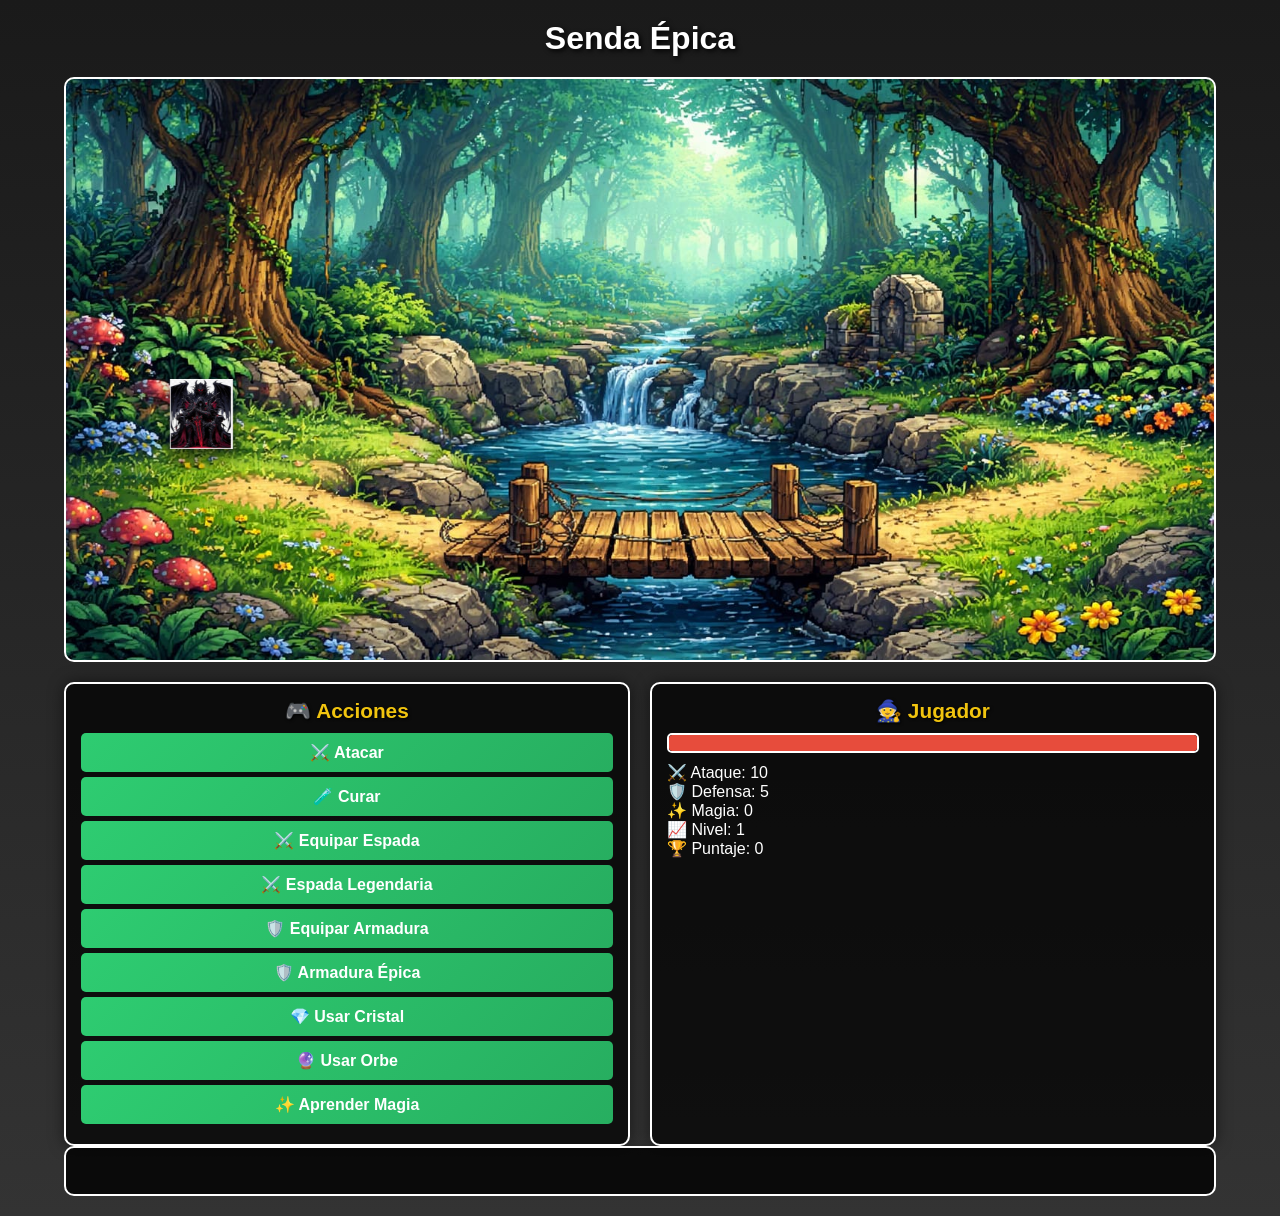
==== index.html @ 13299a35 "Update index.html" ====
﻿<!DOCTYPE html>
<html lang="es">
<head>
    <meta charset="UTF-8">
    <meta name="viewport" content="width=device-width, initial-scale=1.0">
    <title>Senda Épica</title>

    <!-- CSS BASE -->
    <link rel="stylesheet" href="css/base.css">
    <link rel="stylesheet" href="css/pj.css">
    <link rel="stylesheet" href="css/respo.css">
   
</head>
<body>

<center><h1>Senda Épica</h1></center>

<!-- ESCENARIO -->
<div id="escenario">
    <div id="gameArea"></div>
</div>
   
<!-- 🔥 HUD FLEX -->
<div class="hud">
 <!-- ACCIONES -->
    <div id="acciones" class="caja">
        <h2>🎮 Acciones</h2>
        
    <button id="atacarBtn">⚔️ Atacar</button>
    <button id="curarBtn">🧪 Curar</button>
    <button id="equiparArmaBtn">⚔️ Equipar Espada</button>
    <button id="equiparEspadaLegendariaBtn">⚔️ Espada Legendaria</button>
    <button id="equiparArmaduraBtn">🛡️ Equipar Armadura</button>
    <button id="equiparArmaduraEpicaBtn">🛡️ Armadura Épica</button>
    <button id="usarCristalBtn">💎 Usar Cristal</button>
    <button id="usarOrbeBtn">🔮 Usar Orbe</button>
    <button id="aprenderMagiaBtn">✨ Aprender Magia</button>
    </div>
    <!-- JUGADOR -->
    <div id="infoJugador" class="caja">
        <h2>🧙 Jugador</h2>

        <div class="barra-vida">
            <div id="vidaJugadorFill"></div>
        </div>

        <p>⚔️ Ataque: <span id="ataqueJugador">10</span></p>
        <p>🛡️ Defensa: <span id="defensaJugador">5</span></p>
        <p>✨ Magia: <span id="magiaJugador">0</span></p>
        <p>📈 Nivel: <span id="nivelJugador">1</span></p>
        <p>🏆 Puntaje: <span id="puntaje">0</span></p>
    </div>

</div>

<!-- INVENTARIO -->
<div id="ventanaInventario" class="ventana">
    <div class="ventana-contenido">
        <span id="cerrarInventario" class="cerrar">&times;</span>
        <h2>🎒 Inventario</h2>
        <ul id="listaInventario"></ul>
    </div>
</div>

<p id="mensaje" class="mensaje"></p>
<script src="js/ui.js"></script>       <!-- interfaz -->
<script src="js/esce.js"></script>     <!-- combate/escena -->
<script src="js/items.js"></script>
<script src="js/darloot.js"></script>  <!-- sistema de loot -->
<script src="js/main.js"></script>     <!-- jugador, variables base -->
<script src="js/reinicio.js"></script> <!-- reinicio -->
<script src="js/fnc.js"></script>      <!-- funciones generales -->
</body>
</html>
---- css/base.css ----
/* ======================================= */
/* CSS BASE PROFESIONAL MINI RPG           */
/* ======================================= */

* {
    margin: 0;
    padding: 0;
    box-sizing: border-box;
    font-family: 'Segoe UI', Tahoma, Geneva, Verdana, sans-serif;
}

body {
    background: linear-gradient(to bottom, #1a1a1a, #333);
    color: #fff;
    display: flex;
    flex-direction: column;
    align-items: center;
    min-height: 100vh;
}

h1 {
    margin: 20px 0;
    font-size: 2rem;
    text-align: center;
    text-shadow: 2px 2px 5px #000;
}

/* ======================================= */
/* ESCENARIO Y GAME AREA                   */
/* ======================================= */
#escenario {
    width: 90%;
    max-width: 1200px;
    height: 400px;
    background: url('../img/fondo.jpg') no-repeat center center;
    background-size: cover;
    border: 2px solid #fff;
    border-radius: 10px;
    margin-bottom: 20px;
    position: relative;
    overflow: hidden;
}

#gameArea {
    width: 100%;
    height: 100%;
    position: relative;
}

/* ======================================= */
/* JUGADOR & ENEMIGOS                      */
/* ======================================= */
#jugador {
    width: 64px;
    height: 64px;
    background: url('../img/jugador.png') no-repeat center center;
    background-size: contain;
    position: absolute;
    transition: left 0.1s, top 0.1s;
    z-index: 10;
}

.enemigo {
    position: absolute;
    background-size: contain;
    background-repeat: no-repeat;
    background-position: center;
    transition: left 0.1s, top 0.1s, transform 0.1s;
    z-index: 5;
}

/* ======================================= */
/* BARRA DE VIDA & MAGIA                   */
/* ======================================= */
.barra-vida, #barraMagia {
    width: 100%;
    height: 20px;
    background: rgba(0,0,0,0.5);
    border: 2px solid #fff;
    border-radius: 5px;
    overflow: hidden;
    margin-bottom: 10px;
}

.barra-vida div, #barraMagiaFill {
    height: 100%;
    width: 100%;
    transition: width 0.3s ease-in-out;
    border-radius: 3px;
}

#vidaJugadorFill {
    background: #e74c3c;
}

#barraMagiaFill {
    background: #3498db;
}

/* ======================================= */
/* HUD Y ACCIONES                          */
/* ======================================= */
.hud {
    display: flex;
    flex-wrap: wrap;
    justify-content: center;
    gap: 20px;
    width: 90%;
    max-width: 1200px;
    margin-bottom: 20px;
}

.caja {
    background: rgba(0,0,0,0.7);
    border: 2px solid #fff;
    border-radius: 10px;
    padding: 15px;
    flex: 1 1 250px;
    min-width: 220px;
    box-shadow: 0 0 15px rgba(0,0,0,0.5);
}

.caja h2 {
    margin-bottom: 10px;
    font-size: 1.3rem;
    color: #f1c40f;
    text-align: center;
    text-shadow: 1px 1px 3px #000;
}

.caja button {
    display: block;
    width: 100%;
    margin: 5px 0;
    padding: 10px;
    background: linear-gradient(135deg, #2ecc71, #27ae60);
    border: none;
    border-radius: 5px;
    color: #fff;
    font-weight: bold;
    font-size: 1rem;
    cursor: pointer;
    transition: all 0.2s ease-in-out;
}

.caja button:disabled {
    background: #555;
    cursor: not-allowed;
}

.caja button:hover:not(:disabled) {
    transform: scale(1.05);
    box-shadow: 0 0 10px #2ecc71;
}

/* ======================================= */
/* MENSAJE JUEGO                            */
/* ======================================= */
.mensaje {
    width: 90%;
    max-width: 1200px;
    background: rgba(0,0,0,0.8);
    border: 2px solid #fff;
    border-radius: 10px;
    padding: 10px;
    margin-bottom: 20px;
    min-height: 50px;
    text-align: center;
    white-space: pre-line;
}

/* ======================================= */
/* VENTANA INVENTARIO                       */
/* ======================================= */
.ventana {
    display: none;
    position: fixed;
    z-index: 100;
    left: 0;
    top: 0;
    width: 100%;
    height: 100%;
    overflow: auto;
    background: rgba(0,0,0,0.8);
}

.ventana-contenido {
    background-color: #222;
    margin: 10% auto;
    padding: 20px;
    border: 2px solid #fff;
    width: 90%;
    max-width: 500px;
    border-radius: 10px;
    box-shadow: 0 0 15px rgba(0,0,0,0.5);
}

.cerrar {
    color: #f1c40f;
    float: right;
    font-size: 1.5rem;
    font-weight: bold;
    cursor: pointer;
}

.cerrar:hover {
    color: #e74c3c;
}

#listaInventario li {
    padding: 5px 0;
    font-size: 1.1rem;
}

/* ======================================= */
/* ANIMACIONES                               */
/* ======================================= */
.animado {
    animation: caminar 1s steps(4) infinite;
}

@keyframes caminar {
    from { background-position: 0 0; }
    to { background-position: -256px 0; }
}

/* ======================================= */
/* RESPONSIVE DESIGN                         */
/* ======================================= */
@media (max-width: 768px) {
    .hud {
        flex-direction: column;
        align-items: center;
    }

    #escenario {
        height: 300px;
    }

    #jugador, .enemigo {
        width: 48px;
        height: 48px;
    }
}

@media (max-width: 480px) {
    #escenario {
        height: 250px;
    }

    .caja {
        min-width: 180px;
        padding: 10px;
    }

    .caja button {
        font-size: 0.9rem;
        padding: 8px;
    }

    #jugador, .enemigo {
        width: 40px;
        height: 40px;
    }
}
---- css/pj.css ----
/* ===============================
   JUGADOR
=============================== */
#jugador {
    width: 70px;
    height: 70px;
    position: absolute;
    left: 100px;
    top: 300px;

    transition: transform 0.15s cubic-bezier(0.4, 0, 0.2, 1), box-shadow 0.2s ease;
    z-index: 10;
    will-change: transform, box-shadow;
}

/* animación ataque */
#jugador.atacando {
    transform: scale(1.25) rotate(-5deg);
    box-shadow: 0 10px 15px rgba(255, 0, 0, 0.5);
}

/* ===============================
   ENEMIGOS
=============================== */
.enemigo {
    position: absolute;
    transition: transform 0.25s cubic-bezier(0.4, 0, 0.2, 1), filter 0.2s ease;
    will-change: transform, filter;
}

/* hover visual */
.enemigo:hover {
    transform: scale(1.12);
    filter: brightness(1.25) saturate(1.2);
}

/* ===============================
   ANIMACIÓN GENERAL
=============================== */
.animado {
    animation: flotar 2.5s infinite ease-in-out;
}

@keyframes flotar {
    0% { transform: translateY(0px); }
    25% { transform: translateY(-3px); }
    50% { transform: translateY(-6px); }
    75% { transform: translateY(-3px); }
    100% { transform: translateY(0px); }
}

/* ===============================
   EFECTO BOSS
=============================== */
.enemigo[data-jefe="true"] {
    filter: drop-shadow(0 0 20px red);
    transform: scale(1.05);
}

/* ===============================
   SOMBRAS PRO
=============================== */
#jugador, .enemigo {
    filter: drop-shadow(0 8px 10px rgba(0,0,0,0.7));
}

/* ===============================
   BRILLO MÁGICO
=============================== */
.magia-activa {
    box-shadow: 0 0 20px 5px cyan;
    animation: brilloMagia 1.2s infinite alternate;
}

@keyframes brilloMagia {
    0% { box-shadow: 0 0 15px 3px cyan; }
    100% { box-shadow: 0 0 25px 8px cyan; }
}

/* ===============================
   EFECTO GOLPE
=============================== */
.golpe {
    animation: golpeFlash 0.2s ease-in-out;
}

@keyframes golpeFlash {
    0% { filter: brightness(2.2); transform: scale(1.1); }
    50% { filter: brightness(1.8); transform: scale(1.05); }
    100% { filter: brightness(1); transform: scale(1); }
}
---- css/respo.css ----
﻿/* ===============================
   📱 MOBILE (hasta 600px)
=============================== */
@media (max-width: 600px) {

    body {
        overflow: auto;
    }
    h1 {
        font-size: 20px;
        padding: 10px;
    }
    #escenario {
        height: 40vh;
    }
    .hud {
        flex-direction: column;
        align-items: center;
        gap: 10px;
    }
    .caja {
        width: 90%;
        padding: 10px;
    }
    button {
        padding: 12px;
        font-size: 14px;
    }
    .mensaje {
        font-size: 12px;
        max-width: 90%;
        left: 5%;
        bottom: 5px;
    }
    .ventana-contenido {
        width: 90%;
        margin: 30% auto;
    }
    p {
        font-size: 13px;
    }
}
/* ===============================
   📲 TABLET (601px - 1024px)
=============================== */
@media (min-width: 601px) and (max-width: 1024px) {

    #escenario {
        height: 50vh;
    }
    .hud {
        flex-wrap: wrap;
        justify-content: center;
    }
    .caja {
        width: 45%;
        min-width: 220px;
    }
    h1 {
        font-size: 24px;
    }
    .mensaje {
        max-width: 250px;
        font-size: 13px;
    }
    .ventana-contenido {
        width: 60%;
    }
}
/* ===============================
   💻 DESKTOP GRANDE (1025px+)
=============================== */
@media (min-width: 1025px) {

    .hud {
        max-width: 1200px;
        margin: 0 auto;
    }
    .caja {
        width: 260px;
    }
    #escenario {
        height: 65vh;
    }
}
/* ===============================
   🖥️ PANTALLAS MUY GRANDES (1440px+)
=============================== */
@media (min-width: 1440px) {

    h1 {
        font-size: 32px;
    }
    .caja {
        width: 300px;
        padding: 20px;
    }
    #escenario {
        height: 70vh;
    }
    .mensaje {
        font-size: 14px;
    }
}
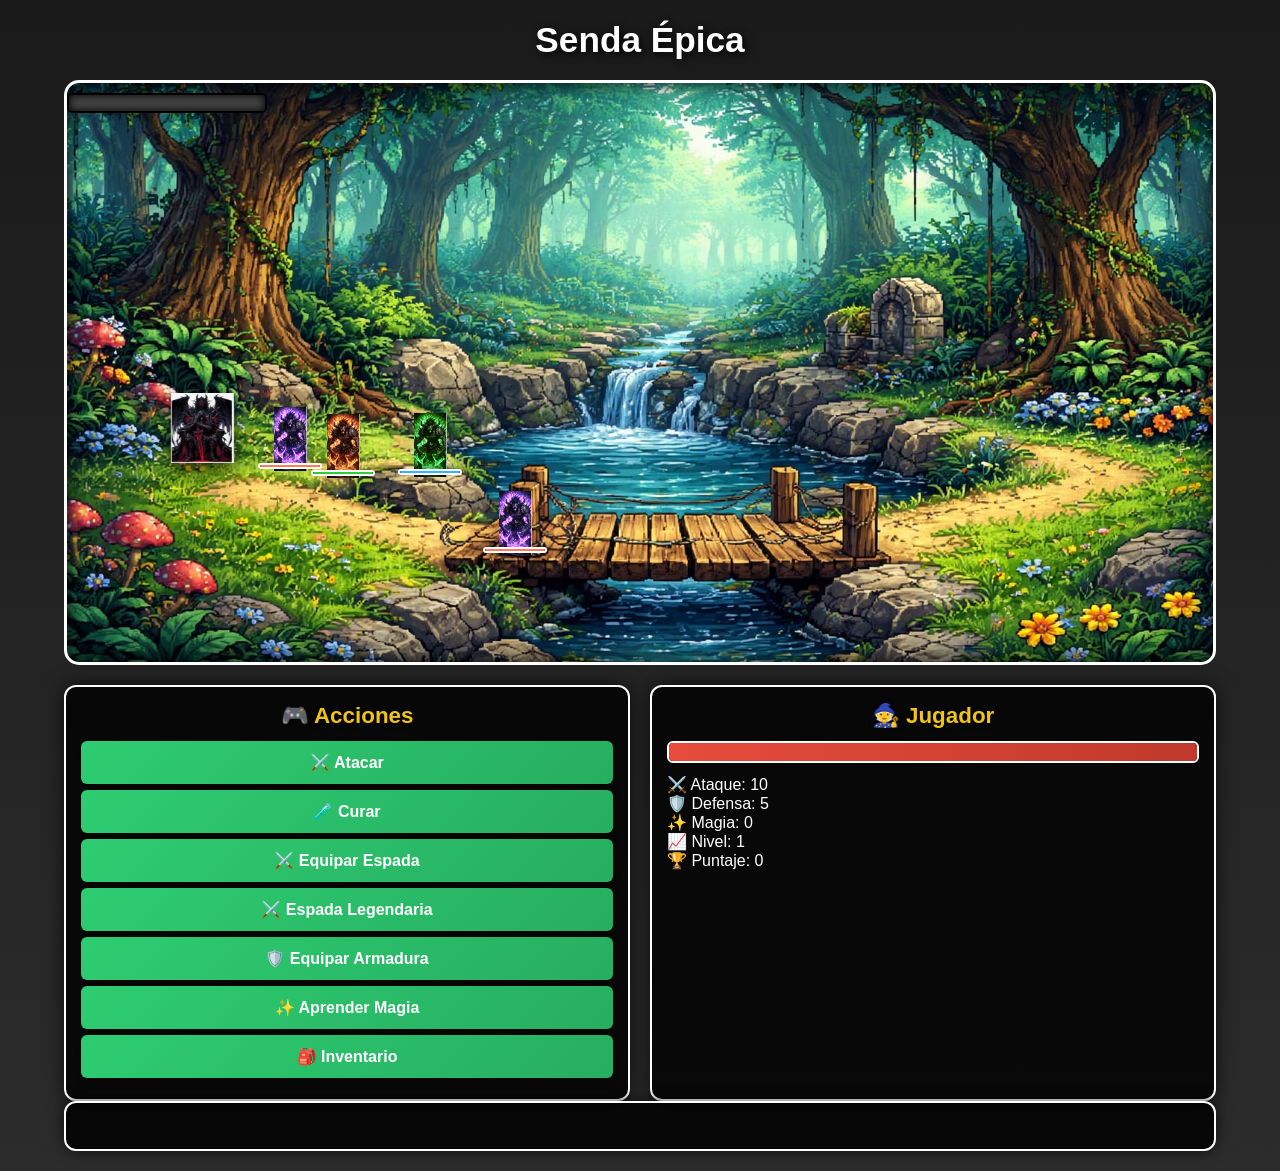
==== commit 9aae3acc: "Update index.html" ====
--- a/index.html
+++ b/index.html
@@ -35,6 +35,7 @@
     <button id="usarCristalBtn">💎 Usar Cristal</button>
     <button id="usarOrbeBtn">🔮 Usar Orbe</button>
     <button id="aprenderMagiaBtn">✨ Aprender Magia</button>
+    <button id="abrirInventarioBtn">🎒 Inventario</button>
     </div>
     <!-- JUGADOR -->
     <div id="infoJugador" class="caja">
--- a/css/base.css
+++ b/css/base.css
@@ -1,5 +1,5 @@
 /* ======================================= */
-/* CSS BASE PROFESIONAL MINI RPG           */
+/* CSS BASE PROFESIONAL MINI RPG - MEJORADO */
 /* ======================================= */
 
 * {
@@ -7,10 +7,11 @@
     padding: 0;
     box-sizing: border-box;
     font-family: 'Segoe UI', Tahoma, Geneva, Verdana, sans-serif;
+    transition: all 0.2s ease-in-out;
 }
 
 body {
-    background: linear-gradient(to bottom, #1a1a1a, #333);
+    background: linear-gradient(to bottom, #1a1a1a, #2c2c2c);
     color: #fff;
     display: flex;
     flex-direction: column;
@@ -20,9 +21,9 @@
 
 h1 {
     margin: 20px 0;
-    font-size: 2rem;
+    font-size: 2.2rem;
     text-align: center;
-    text-shadow: 2px 2px 5px #000;
+    text-shadow: 2px 2px 8px #000;
 }
 
 /* ======================================= */
@@ -34,11 +35,12 @@
     height: 400px;
     background: url('../img/fondo.jpg') no-repeat center center;
     background-size: cover;
-    border: 2px solid #fff;
-    border-radius: 10px;
+    border: 3px solid #fff;
+    border-radius: 15px;
     margin-bottom: 20px;
     position: relative;
     overflow: hidden;
+    box-shadow: 0 0 20px #000 inset;
 }
 
 #gameArea {
@@ -56,7 +58,7 @@
     background: url('../img/jugador.png') no-repeat center center;
     background-size: contain;
     position: absolute;
-    transition: left 0.1s, top 0.1s;
+    transition: left 0.1s, top 0.1s, transform 0.2s;
     z-index: 10;
 }
 
@@ -65,7 +67,7 @@
     background-size: contain;
     background-repeat: no-repeat;
     background-position: center;
-    transition: left 0.1s, top 0.1s, transform 0.1s;
+    transition: left 0.1s, top 0.1s, transform 0.2s;
     z-index: 5;
 }
 
@@ -74,27 +76,28 @@
 /* ======================================= */
 .barra-vida, #barraMagia {
     width: 100%;
-    height: 20px;
+    height: 22px;
     background: rgba(0,0,0,0.5);
     border: 2px solid #fff;
-    border-radius: 5px;
+    border-radius: 6px;
     overflow: hidden;
-    margin-bottom: 10px;
+    margin-bottom: 12px;
+    box-shadow: 0 0 10px #000 inset;
 }
 
 .barra-vida div, #barraMagiaFill {
     height: 100%;
     width: 100%;
-    transition: width 0.3s ease-in-out;
-    border-radius: 3px;
+    transition: width 0.3s ease-in-out, background 0.3s ease-in-out;
+    border-radius: 4px;
 }
 
 #vidaJugadorFill {
-    background: #e74c3c;
+    background: linear-gradient(90deg, #e74c3c, #c0392b);
 }
 
 #barraMagiaFill {
-    background: #3498db;
+    background: linear-gradient(90deg, #3498db, #2980b9);
 }
 
 /* ======================================= */
@@ -111,46 +114,47 @@
 }
 
 .caja {
-    background: rgba(0,0,0,0.7);
+    background: rgba(0,0,0,0.8);
     border: 2px solid #fff;
-    border-radius: 10px;
+    border-radius: 12px;
     padding: 15px;
     flex: 1 1 250px;
     min-width: 220px;
-    box-shadow: 0 0 15px rgba(0,0,0,0.5);
+    box-shadow: 0 0 20px rgba(0,0,0,0.7);
 }
 
 .caja h2 {
-    margin-bottom: 10px;
-    font-size: 1.3rem;
+    margin-bottom: 12px;
+    font-size: 1.4rem;
     color: #f1c40f;
     text-align: center;
-    text-shadow: 1px 1px 3px #000;
+    text-shadow: 1px 1px 5px #000;
 }
 
 .caja button {
     display: block;
     width: 100%;
-    margin: 5px 0;
-    padding: 10px;
+    margin: 6px 0;
+    padding: 12px;
     background: linear-gradient(135deg, #2ecc71, #27ae60);
     border: none;
-    border-radius: 5px;
+    border-radius: 6px;
     color: #fff;
     font-weight: bold;
     font-size: 1rem;
     cursor: pointer;
-    transition: all 0.2s ease-in-out;
+    box-shadow: 0 4px 6px rgba(0,0,0,0.3);
 }
 
 .caja button:disabled {
     background: #555;
     cursor: not-allowed;
+    opacity: 0.6;
 }
 
 .caja button:hover:not(:disabled) {
-    transform: scale(1.05);
-    box-shadow: 0 0 10px #2ecc71;
+    transform: scale(1.08);
+    box-shadow: 0 0 15px #2ecc71, 0 0 8px #27ae60 inset;
 }
 
 /* ======================================= */
@@ -159,14 +163,15 @@
 .mensaje {
     width: 90%;
     max-width: 1200px;
-    background: rgba(0,0,0,0.8);
+    background: rgba(0,0,0,0.85);
     border: 2px solid #fff;
-    border-radius: 10px;
-    padding: 10px;
+    border-radius: 12px;
+    padding: 12px;
     margin-bottom: 20px;
     min-height: 50px;
     text-align: center;
     white-space: pre-line;
+    box-shadow: 0 0 15px rgba(0,0,0,0.7);
 }
 
 /* ======================================= */
@@ -181,24 +186,24 @@
     width: 100%;
     height: 100%;
     overflow: auto;
-    background: rgba(0,0,0,0.8);
+    background: rgba(0,0,0,0.85);
 }
 
 .ventana-contenido {
     background-color: #222;
-    margin: 10% auto;
+    margin: 8% auto;
     padding: 20px;
     border: 2px solid #fff;
     width: 90%;
     max-width: 500px;
-    border-radius: 10px;
-    box-shadow: 0 0 15px rgba(0,0,0,0.5);
+    border-radius: 12px;
+    box-shadow: 0 0 20px rgba(0,0,0,0.7);
 }
 
 .cerrar {
     color: #f1c40f;
     float: right;
-    font-size: 1.5rem;
+    font-size: 1.6rem;
     font-weight: bold;
     cursor: pointer;
 }
@@ -208,8 +213,15 @@
 }
 
 #listaInventario li {
-    padding: 5px 0;
+    padding: 6px 0;
     font-size: 1.1rem;
+    transition: all 0.2s ease-in-out;
+}
+
+#listaInventario li.critico {
+    color: #f39c12;
+    font-weight: bold;
+    text-shadow: 1px 1px 3px #000;
 }
 
 /* ======================================= */
@@ -217,6 +229,10 @@
 /* ======================================= */
 .animado {
     animation: caminar 1s steps(4) infinite;
+}
+
+.usando-item {
+    animation: usarItem 0.5s ease forwards;
 }
 
 @keyframes caminar {
@@ -224,6 +240,27 @@
     to { background-position: -256px 0; }
 }
 
+@keyframes usarItem {
+    0% { transform: scale(1) rotate(0deg); }
+    50% { transform: scale(1.2) rotate(10deg); }
+    100% { transform: scale(1) rotate(0deg); }
+}
+
+/* ======================================= */
+/* RESPONSIVE DESIGN                         */
+/* ======================================= */
+@media (max-width: 768px) {
+    .hud { flex-direction: column; align-items: center; }
+    #escenario { height: 300px; }
+    #jugador, .enemigo { width: 48px; height: 48px; }
+}
+
+@media (max-width: 480px) {
+    .caja { min-width: 180px; padding: 10px; }
+    .caja button { font-size: 0.9rem; padding: 8px; }
+    #escenario { height: 250px; }
+    #jugador, .enemigo { width: 40px; height: 40px; }
+}
 /* ======================================= */
 /* RESPONSIVE DESIGN                         */
 /* ======================================= */
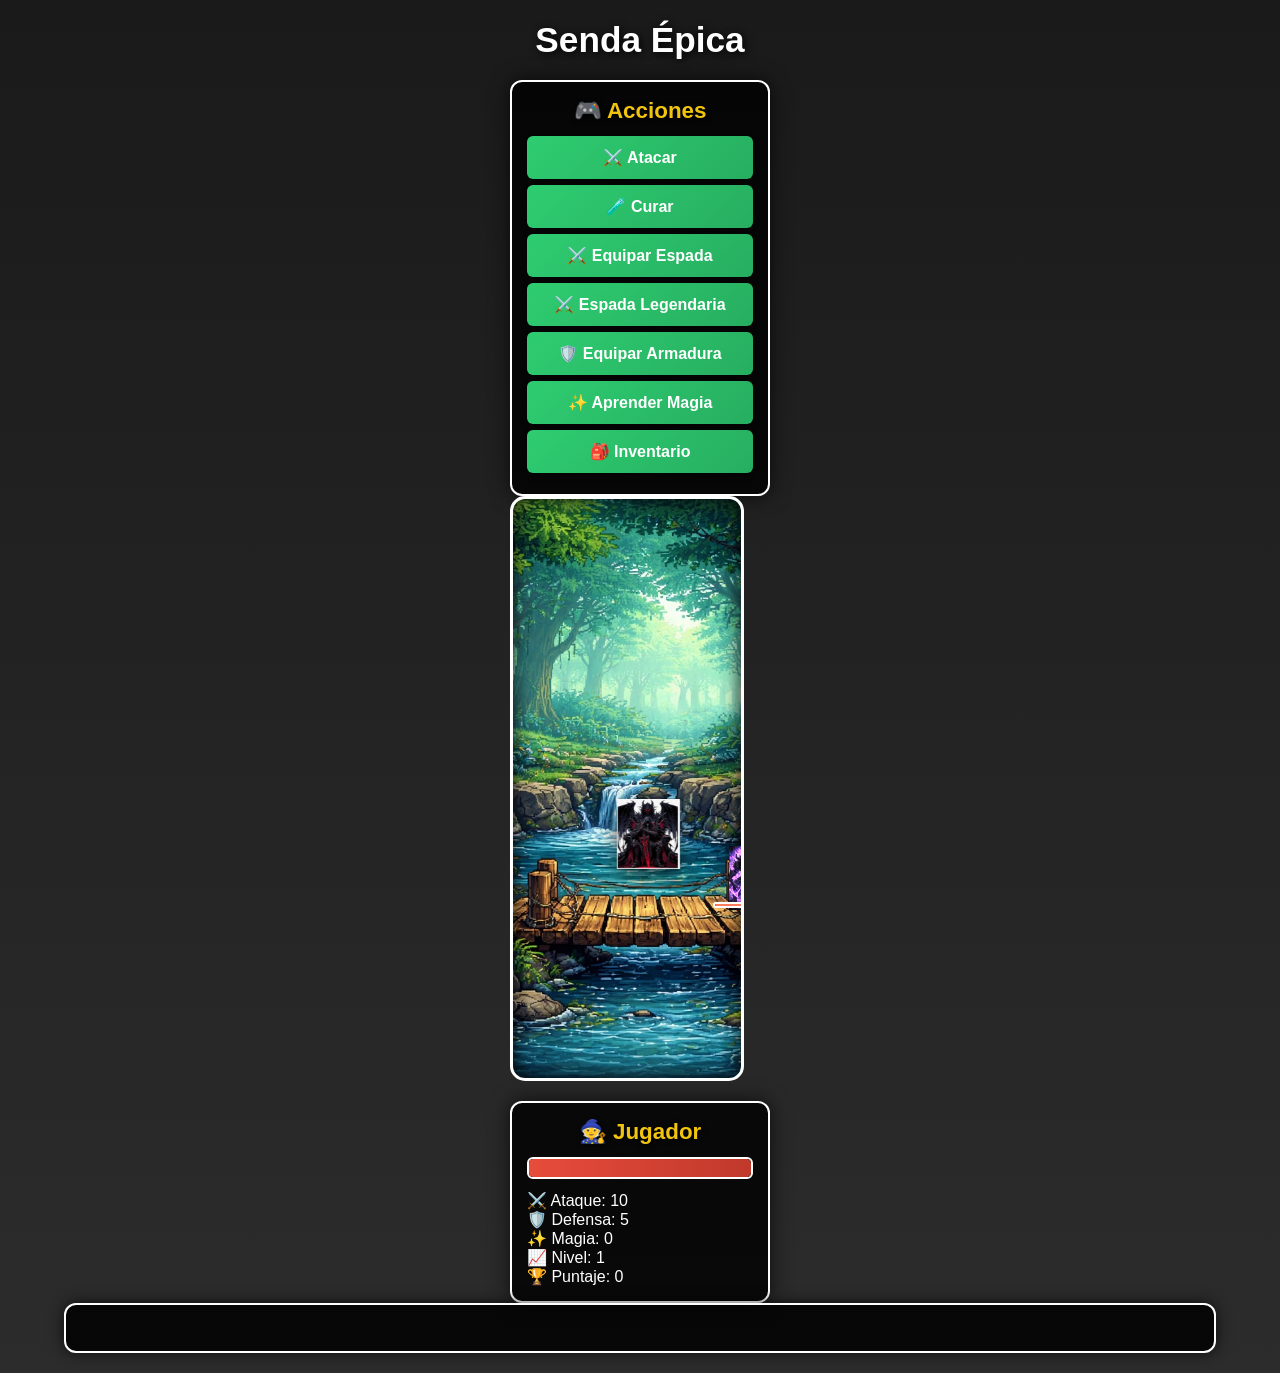
==== commit 02008f00: "Update index.html" ====
--- a/index.html
+++ b/index.html
@@ -1,4 +1,4 @@
-﻿<!DOCTYPE html>
+<!DOCTYPE html>
 <html lang="es">
 <head>
     <meta charset="UTF-8">
@@ -9,35 +9,36 @@
     <link rel="stylesheet" href="css/base.css">
     <link rel="stylesheet" href="css/pj.css">
     <link rel="stylesheet" href="css/respo.css">
-   
 </head>
 <body>
 
-<center><h1>Senda Épica</h1></center>
+<h1>Senda Épica</h1>
 
-<!-- ESCENARIO -->
-<div id="escenario">
-    <div id="gameArea"></div>
-</div>
-   
-<!-- 🔥 HUD FLEX -->
-<div class="hud">
- <!-- ACCIONES -->
+<!-- 🔥 NUEVO LAYOUT PRINCIPAL -->
+<div class="game-layout">
+
+    <!-- ACCIONES (IZQUIERDA) -->
     <div id="acciones" class="caja">
         <h2>🎮 Acciones</h2>
         
-    <button id="atacarBtn">⚔️ Atacar</button>
-    <button id="curarBtn">🧪 Curar</button>
-    <button id="equiparArmaBtn">⚔️ Equipar Espada</button>
-    <button id="equiparEspadaLegendariaBtn">⚔️ Espada Legendaria</button>
-    <button id="equiparArmaduraBtn">🛡️ Equipar Armadura</button>
-    <button id="equiparArmaduraEpicaBtn">🛡️ Armadura Épica</button>
-    <button id="usarCristalBtn">💎 Usar Cristal</button>
-    <button id="usarOrbeBtn">🔮 Usar Orbe</button>
-    <button id="aprenderMagiaBtn">✨ Aprender Magia</button>
-    <button id="abrirInventarioBtn">🎒 Inventario</button>
+        <button id="atacarBtn">⚔️ Atacar</button>
+        <button id="curarBtn">🧪 Curar</button>
+        <button id="equiparArmaBtn">⚔️ Equipar Espada</button>
+        <button id="equiparEspadaLegendariaBtn">⚔️ Espada Legendaria</button>
+        <button id="equiparArmaduraBtn">🛡️ Equipar Armadura</button>
+        <button id="equiparArmaduraEpicaBtn">🛡️ Armadura Épica</button>
+        <button id="usarCristalBtn">💎 Usar Cristal</button>
+        <button id="usarOrbeBtn">🔮 Usar Orbe</button>
+        <button id="aprenderMagiaBtn">✨ Aprender Magia</button>
+        <button id="abrirInventarioBtn">🎒 Inventario</button>
     </div>
-    <!-- JUGADOR -->
+
+    <!-- ESCENARIO (CENTRO) -->
+    <div id="escenario">
+        <div id="gameArea"></div>
+    </div>
+
+    <!-- JUGADOR (DERECHA) -->
     <div id="infoJugador" class="caja">
         <h2>🧙 Jugador</h2>
 
@@ -64,12 +65,14 @@
 </div>
 
 <p id="mensaje" class="mensaje"></p>
-<script src="js/ui.js"></script>       <!-- interfaz -->
-<script src="js/esce.js"></script>     <!-- combate/escena -->
+
+<script src="js/ui.js"></script>
+<script src="js/esce.js"></script>
 <script src="js/items.js"></script>
-<script src="js/darloot.js"></script>  <!-- sistema de loot -->
-<script src="js/main.js"></script>     <!-- jugador, variables base -->
-<script src="js/reinicio.js"></script> <!-- reinicio -->
-<script src="js/fnc.js"></script>      <!-- funciones generales -->
+<script src="js/darloot.js"></script>
+<script src="js/main.js"></script>
+<script src="js/reinicio.js"></script>
+<script src="js/fnc.js"></script>
+
 </body>
 </html>
--- a/css/base.css
+++ b/css/base.css
@@ -67,7 +67,8 @@
     background-size: contain;
     background-repeat: no-repeat;
     background-position: center;
-    transition: left 0.1s, top 0.1s, transform 0.2s;
+    /* transition: left 0.1s, top 0.1s;  <- eliminar */
+    transition: transform 0.2s; /* solo animación de ataque */
     z-index: 5;
 }
 
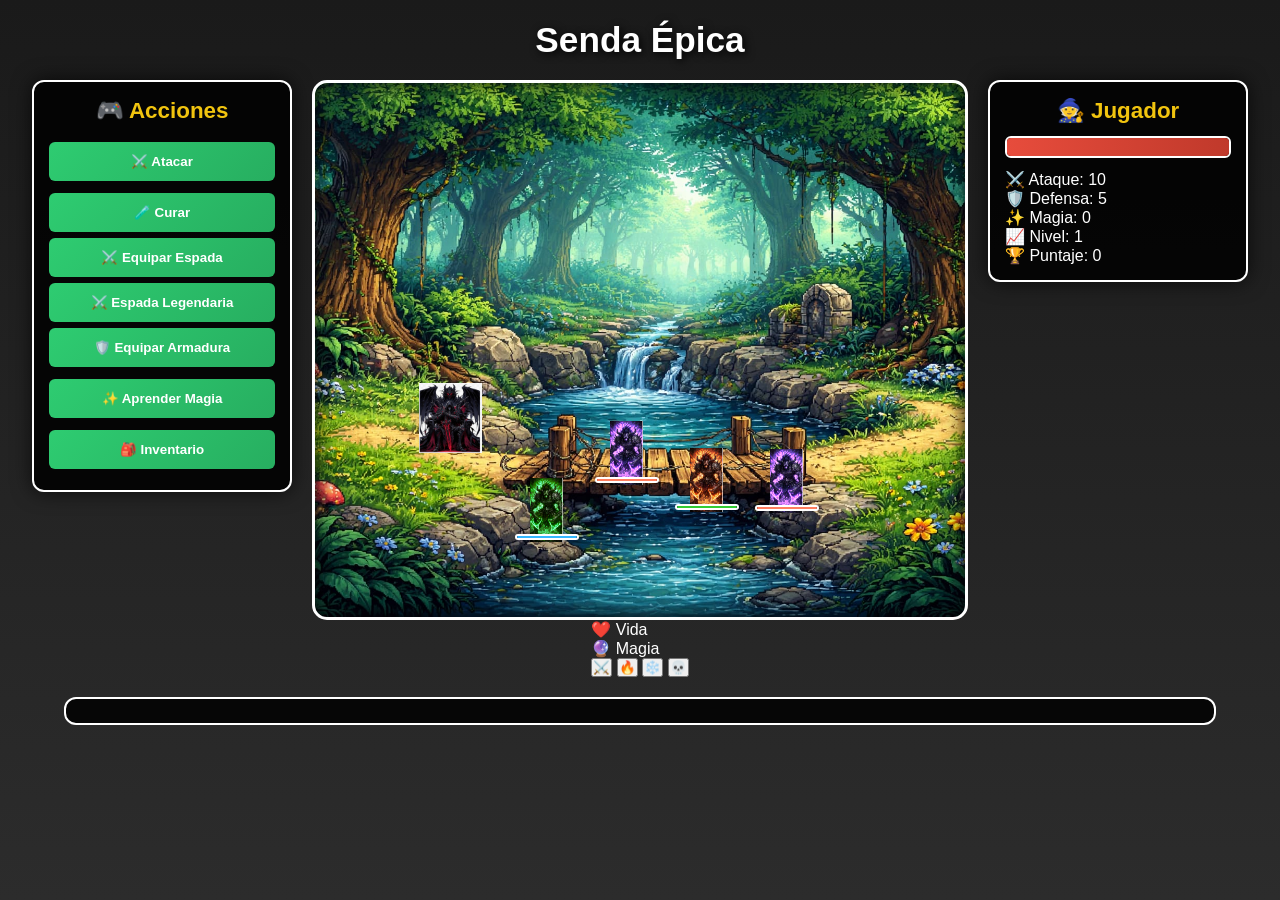
==== commit ef13bd7e: "Update index.html" ====
--- a/index.html
+++ b/index.html
@@ -63,7 +63,30 @@
         <ul id="listaInventario"></ul>
     </div>
 </div>
+<!-- 🔥 BARRA MMORPG -->
+<div id="barraRPG">
 
+    <!-- VIDA -->
+    <div class="hud-bar">
+        <div class="hud-label">❤️ Vida</div>
+        <div class="hud-fill vida" id="vidaBarra"></div>
+    </div>
+
+    <!-- MAGIA -->
+    <div class="hud-bar">
+        <div class="hud-label">🔮 Magia</div>
+        <div class="hud-fill magia" id="magiaBarra"></div>
+    </div>
+
+    <!-- HABILIDADES -->
+    <div class="skills">
+        <button id="skill1">⚔️</button>
+        <button id="skill2">🔥</button>
+        <button id="skill3">❄️</button>
+        <button id="skill4">💀</button>
+    </div>
+
+</div>
 <p id="mensaje" class="mensaje"></p>
 
 <script src="js/ui.js"></script>
--- a/css/base.css
+++ b/css/base.css
@@ -1,18 +1,16 @@
 /* ======================================= */
-/* CSS BASE PROFESIONAL MINI RPG - MEJORADO */
+/* RESET + BASE                            */
 /* ======================================= */
-
 * {
     margin: 0;
     padding: 0;
     box-sizing: border-box;
-    font-family: 'Segoe UI', Tahoma, Geneva, Verdana, sans-serif;
-    transition: all 0.2s ease-in-out;
 }
 
 body {
     background: linear-gradient(to bottom, #1a1a1a, #2c2c2c);
     color: #fff;
+    font-family: 'Segoe UI', Tahoma, Geneva, Verdana, sans-serif;
     display: flex;
     flex-direction: column;
     align-items: center;
@@ -27,17 +25,34 @@
 }
 
 /* ======================================= */
-/* ESCENARIO Y GAME AREA                   */
+/* 🔥 LAYOUT PRINCIPAL                     */
+/* ======================================= */
+.game-layout {
+    display: flex;
+    justify-content: center;
+    align-items: flex-start;
+    gap: 20px;
+    width: 95%;
+    max-width: 1400px;
+}
+
+/* LATERALES */
+#acciones,
+#infoJugador {
+    width: 260px;
+    flex-shrink: 0;
+}
+
+/* ======================================= */
+/* ESCENARIO                               */
 /* ======================================= */
 #escenario {
-    width: 90%;
-    max-width: 1200px;
-    height: 400px;
+    flex: 1;
+    height: 450px;
     background: url('../img/fondo.jpg') no-repeat center center;
     background-size: cover;
     border: 3px solid #fff;
     border-radius: 15px;
-    margin-bottom: 20px;
     position: relative;
     overflow: hidden;
     box-shadow: 0 0 20px #000 inset;
@@ -50,32 +65,10 @@
 }
 
 /* ======================================= */
-/* JUGADOR & ENEMIGOS                      */
+/* BARRAS                                  */
 /* ======================================= */
-#jugador {
-    width: 64px;
-    height: 64px;
-    background: url('../img/jugador.png') no-repeat center center;
-    background-size: contain;
-    position: absolute;
-    transition: left 0.1s, top 0.1s, transform 0.2s;
-    z-index: 10;
-}
-
-.enemigo {
-    position: absolute;
-    background-size: contain;
-    background-repeat: no-repeat;
-    background-position: center;
-    /* transition: left 0.1s, top 0.1s;  <- eliminar */
-    transition: transform 0.2s; /* solo animación de ataque */
-    z-index: 5;
-}
-
-/* ======================================= */
-/* BARRA DE VIDA & MAGIA                   */
-/* ======================================= */
-.barra-vida, #barraMagia {
+.barra-vida, 
+#barraMagia {
     width: 100%;
     height: 22px;
     background: rgba(0,0,0,0.5);
@@ -83,14 +76,13 @@
     border-radius: 6px;
     overflow: hidden;
     margin-bottom: 12px;
-    box-shadow: 0 0 10px #000 inset;
 }
 
-.barra-vida div, #barraMagiaFill {
+.barra-vida div, 
+#barraMagiaFill {
     height: 100%;
     width: 100%;
-    transition: width 0.3s ease-in-out, background 0.3s ease-in-out;
-    border-radius: 4px;
+    transition: width 0.3s ease-in-out;
 }
 
 #vidaJugadorFill {
@@ -102,24 +94,13 @@
 }
 
 /* ======================================= */
-/* HUD Y ACCIONES                          */
+/* UI CAJAS                                */
 /* ======================================= */
-.hud {
-    display: flex;
-    flex-wrap: wrap;
-    justify-content: center;
-    gap: 20px;
-    width: 90%;
-    max-width: 1200px;
-    margin-bottom: 20px;
-}
-
 .caja {
-    background: rgba(0,0,0,0.8);
+    background: rgba(0,0,0,0.85);
     border: 2px solid #fff;
     border-radius: 12px;
     padding: 15px;
-    flex: 1 1 250px;
     min-width: 220px;
     box-shadow: 0 0 20px rgba(0,0,0,0.7);
 }
@@ -129,11 +110,10 @@
     font-size: 1.4rem;
     color: #f1c40f;
     text-align: center;
-    text-shadow: 1px 1px 5px #000;
 }
 
+/* BOTONES */
 .caja button {
-    display: block;
     width: 100%;
     margin: 6px 0;
     padding: 12px;
@@ -142,162 +122,54 @@
     border-radius: 6px;
     color: #fff;
     font-weight: bold;
-    font-size: 1rem;
     cursor: pointer;
-    box-shadow: 0 4px 6px rgba(0,0,0,0.3);
 }
 
-.caja button:disabled {
-    background: #555;
-    cursor: not-allowed;
-    opacity: 0.6;
+.caja button:hover {
+    transform: scale(1.05);
 }
 
-.caja button:hover:not(:disabled) {
-    transform: scale(1.08);
-    box-shadow: 0 0 15px #2ecc71, 0 0 8px #27ae60 inset;
+/* SCROLL */
+#acciones {
+    max-height: 500px;
+    overflow-y: auto;
 }
 
 /* ======================================= */
-/* MENSAJE JUEGO                            */
+/* MENSAJE                                 */
 /* ======================================= */
 .mensaje {
     width: 90%;
     max-width: 1200px;
+    margin-top: 20px;
+    padding: 12px;
     background: rgba(0,0,0,0.85);
     border: 2px solid #fff;
     border-radius: 12px;
-    padding: 12px;
-    margin-bottom: 20px;
-    min-height: 50px;
     text-align: center;
-    white-space: pre-line;
-    box-shadow: 0 0 15px rgba(0,0,0,0.7);
 }
 
 /* ======================================= */
-/* VENTANA INVENTARIO                       */
+/* INVENTARIO                              */
 /* ======================================= */
 .ventana {
     display: none;
     position: fixed;
-    z-index: 100;
-    left: 0;
-    top: 0;
     width: 100%;
     height: 100%;
-    overflow: auto;
     background: rgba(0,0,0,0.85);
 }
 
 .ventana-contenido {
-    background-color: #222;
+    background: #222;
     margin: 8% auto;
     padding: 20px;
     border: 2px solid #fff;
     width: 90%;
     max-width: 500px;
-    border-radius: 12px;
-    box-shadow: 0 0 20px rgba(0,0,0,0.7);
 }
 
 .cerrar {
-    color: #f1c40f;
     float: right;
-    font-size: 1.6rem;
-    font-weight: bold;
     cursor: pointer;
 }
-
-.cerrar:hover {
-    color: #e74c3c;
-}
-
-#listaInventario li {
-    padding: 6px 0;
-    font-size: 1.1rem;
-    transition: all 0.2s ease-in-out;
-}
-
-#listaInventario li.critico {
-    color: #f39c12;
-    font-weight: bold;
-    text-shadow: 1px 1px 3px #000;
-}
-
-/* ======================================= */
-/* ANIMACIONES                               */
-/* ======================================= */
-.animado {
-    animation: caminar 1s steps(4) infinite;
-}
-
-.usando-item {
-    animation: usarItem 0.5s ease forwards;
-}
-
-@keyframes caminar {
-    from { background-position: 0 0; }
-    to { background-position: -256px 0; }
-}
-
-@keyframes usarItem {
-    0% { transform: scale(1) rotate(0deg); }
-    50% { transform: scale(1.2) rotate(10deg); }
-    100% { transform: scale(1) rotate(0deg); }
-}
-
-/* ======================================= */
-/* RESPONSIVE DESIGN                         */
-/* ======================================= */
-@media (max-width: 768px) {
-    .hud { flex-direction: column; align-items: center; }
-    #escenario { height: 300px; }
-    #jugador, .enemigo { width: 48px; height: 48px; }
-}
-
-@media (max-width: 480px) {
-    .caja { min-width: 180px; padding: 10px; }
-    .caja button { font-size: 0.9rem; padding: 8px; }
-    #escenario { height: 250px; }
-    #jugador, .enemigo { width: 40px; height: 40px; }
-}
-/* ======================================= */
-/* RESPONSIVE DESIGN                         */
-/* ======================================= */
-@media (max-width: 768px) {
-    .hud {
-        flex-direction: column;
-        align-items: center;
-    }
-
-    #escenario {
-        height: 300px;
-    }
-
-    #jugador, .enemigo {
-        width: 48px;
-        height: 48px;
-    }
-}
-
-@media (max-width: 480px) {
-    #escenario {
-        height: 250px;
-    }
-
-    .caja {
-        min-width: 180px;
-        padding: 10px;
-    }
-
-    .caja button {
-        font-size: 0.9rem;
-        padding: 8px;
-    }
-
-    #jugador, .enemigo {
-        width: 40px;
-        height: 40px;
-    }
-}
--- a/css/pj.css
+++ b/css/pj.css
@@ -7,16 +7,14 @@
     position: absolute;
     left: 100px;
     top: 300px;
+    z-index: 10;
 
-    transition: transform 0.15s cubic-bezier(0.4, 0, 0.2, 1), box-shadow 0.2s ease;
-    z-index: 10;
-    will-change: transform, box-shadow;
+    transition: transform 0.15s, box-shadow 0.2s;
 }
 
-/* animación ataque */
+/* ATAQUE */
 #jugador.atacando {
-    transform: scale(1.25) rotate(-5deg);
-    box-shadow: 0 10px 15px rgba(255, 0, 0, 0.5);
+    transform: scale(1.2);
 }
 
 /* ===============================
@@ -24,68 +22,31 @@
 =============================== */
 .enemigo {
     position: absolute;
-    transition: transform 0.25s cubic-bezier(0.4, 0, 0.2, 1), filter 0.2s ease;
-    will-change: transform, filter;
+    transition: transform 0.2s;
 }
 
-/* hover visual */
 .enemigo:hover {
-    transform: scale(1.12);
-    filter: brightness(1.25) saturate(1.2);
+    transform: scale(1.1);
 }
 
 /* ===============================
-   ANIMACIÓN GENERAL
+   EFECTOS
 =============================== */
 .animado {
-    animation: flotar 2.5s infinite ease-in-out;
+    animation: flotar 2s infinite;
 }
 
 @keyframes flotar {
-    0% { transform: translateY(0px); }
-    25% { transform: translateY(-3px); }
-    50% { transform: translateY(-6px); }
-    75% { transform: translateY(-3px); }
-    100% { transform: translateY(0px); }
+    0% { transform: translateY(0); }
+    50% { transform: translateY(-5px); }
+    100% { transform: translateY(0); }
 }
 
-/* ===============================
-   EFECTO BOSS
-=============================== */
-.enemigo[data-jefe="true"] {
-    filter: drop-shadow(0 0 20px red);
-    transform: scale(1.05);
-}
-
-/* ===============================
-   SOMBRAS PRO
-=============================== */
-#jugador, .enemigo {
-    filter: drop-shadow(0 8px 10px rgba(0,0,0,0.7));
-}
-
-/* ===============================
-   BRILLO MÁGICO
-=============================== */
-.magia-activa {
-    box-shadow: 0 0 20px 5px cyan;
-    animation: brilloMagia 1.2s infinite alternate;
-}
-
-@keyframes brilloMagia {
-    0% { box-shadow: 0 0 15px 3px cyan; }
-    100% { box-shadow: 0 0 25px 8px cyan; }
-}
-
-/* ===============================
-   EFECTO GOLPE
-=============================== */
 .golpe {
-    animation: golpeFlash 0.2s ease-in-out;
+    animation: golpeFlash 0.2s;
 }
 
 @keyframes golpeFlash {
-    0% { filter: brightness(2.2); transform: scale(1.1); }
-    50% { filter: brightness(1.8); transform: scale(1.05); }
-    100% { filter: brightness(1); transform: scale(1); }
+    0% { transform: scale(1.1); }
+    100% { transform: scale(1); }
 }
--- a/css/respo.css
+++ b/css/respo.css
@@ -1,104 +1,62 @@
-﻿/* ===============================
-   📱 MOBILE (hasta 600px)
+/* ===============================
+   📱 MOBILE
 =============================== */
-@media (max-width: 600px) {
+@media (max-width: 768px) {
 
-    body {
-        overflow: auto;
+    .game-layout {
+        flex-direction: column;
+        align-items: center;
     }
+
+    #acciones,
+    #infoJugador {
+        width: 100%;
+    }
+
+    #escenario {
+        width: 100%;
+        height: 300px;
+    }
+
+    .caja {
+        width: 90%;
+    }
+
     h1 {
         font-size: 20px;
-        padding: 10px;
-    }
-    #escenario {
-        height: 40vh;
-    }
-    .hud {
-        flex-direction: column;
-        align-items: center;
-        gap: 10px;
-    }
-    .caja {
-        width: 90%;
-        padding: 10px;
-    }
-    button {
-        padding: 12px;
-        font-size: 14px;
-    }
-    .mensaje {
-        font-size: 12px;
-        max-width: 90%;
-        left: 5%;
-        bottom: 5px;
-    }
-    .ventana-contenido {
-        width: 90%;
-        margin: 30% auto;
-    }
-    p {
-        font-size: 13px;
     }
 }
+
 /* ===============================
-   📲 TABLET (601px - 1024px)
+   📲 TABLET
 =============================== */
-@media (min-width: 601px) and (max-width: 1024px) {
+@media (min-width: 769px) and (max-width: 1024px) {
 
     #escenario {
         height: 50vh;
     }
-    .hud {
-        flex-wrap: wrap;
-        justify-content: center;
-    }
+
     .caja {
-        width: 45%;
-        min-width: 220px;
-    }
-    h1 {
-        font-size: 24px;
-    }
-    .mensaje {
-        max-width: 250px;
-        font-size: 13px;
-    }
-    .ventana-contenido {
-        width: 60%;
+        width: 220px;
     }
 }
+
 /* ===============================
-   💻 DESKTOP GRANDE (1025px+)
+   💻 DESKTOP GRANDE
 =============================== */
 @media (min-width: 1025px) {
 
-    .hud {
-        max-width: 1200px;
-        margin: 0 auto;
-    }
-    .caja {
-        width: 260px;
-    }
     #escenario {
-        height: 65vh;
+        height: 60vh;
     }
 }
+
 /* ===============================
-   🖥️ PANTALLAS MUY GRANDES (1440px+)
+   🖥️ ULTRA WIDE
 =============================== */
 @media (min-width: 1440px) {
 
-    h1 {
-        font-size: 32px;
-    }
-    .caja {
-        width: 300px;
-        padding: 20px;
-    }
     #escenario {
         height: 70vh;
     }
-    .mensaje {
-        font-size: 14px;
-    }
 }
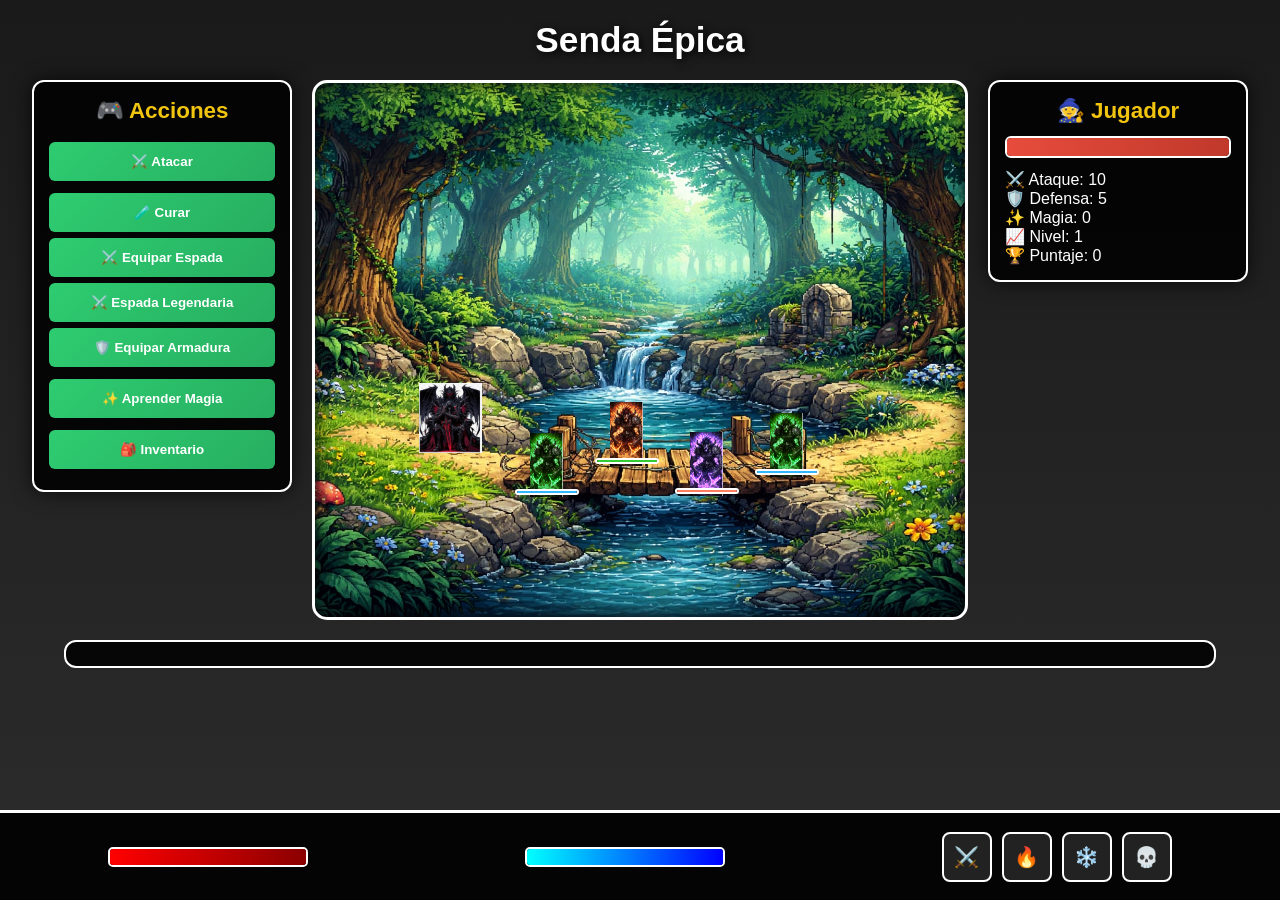
==== commit a57db78a: "Update index.html" ====
--- a/index.html
+++ b/index.html
@@ -8,6 +8,7 @@
     <!-- CSS BASE -->
     <link rel="stylesheet" href="css/base.css">
     <link rel="stylesheet" href="css/pj.css">
+    <link rel="stylesheet" href="css/barrammorpg.css">
     <link rel="stylesheet" href="css/respo.css">
 </head>
 <body>
--- a/css/barrammorpg.css
+++ b/css/barrammorpg.css
@@ -0,0 +1,68 @@
+/* ======================================= */
+/* 🔥 BARRA MMORPG                          */
+/* ======================================= */
+#barraRPG {
+    position: fixed;
+    bottom: 0;
+    left: 0;
+    width: 100%;
+    height: 90px;
+    background: rgba(0,0,0,0.9);
+    border-top: 3px solid #fff;
+    display: flex;
+    align-items: center;
+    justify-content: space-around;
+    z-index: 999;
+}
+
+/* BARRAS */
+.hud-bar {
+    width: 200px;
+    height: 20px;
+    background: #111;
+    border: 2px solid #fff;
+    border-radius: 5px;
+    overflow: hidden;
+    position: relative;
+}
+
+.hud-fill {
+    height: 100%;
+    width: 100%;
+}
+
+.hud-fill.vida {
+    background: linear-gradient(90deg, red, darkred);
+}
+
+.hud-fill.magia {
+    background: linear-gradient(90deg, cyan, blue);
+}
+
+.hud-label {
+    position: absolute;
+    width: 100%;
+    text-align: center;
+    font-size: 12px;
+    top: -18px;
+}
+
+/* SKILLS */
+.skills {
+    display: flex;
+    gap: 10px;
+}
+
+.skills button {
+    width: 50px;
+    height: 50px;
+    font-size: 20px;
+    border-radius: 8px;
+    border: 2px solid #fff;
+    background: #222;
+    cursor: pointer;
+}
+
+.skills button:hover {
+    transform: scale(1.1);
+}
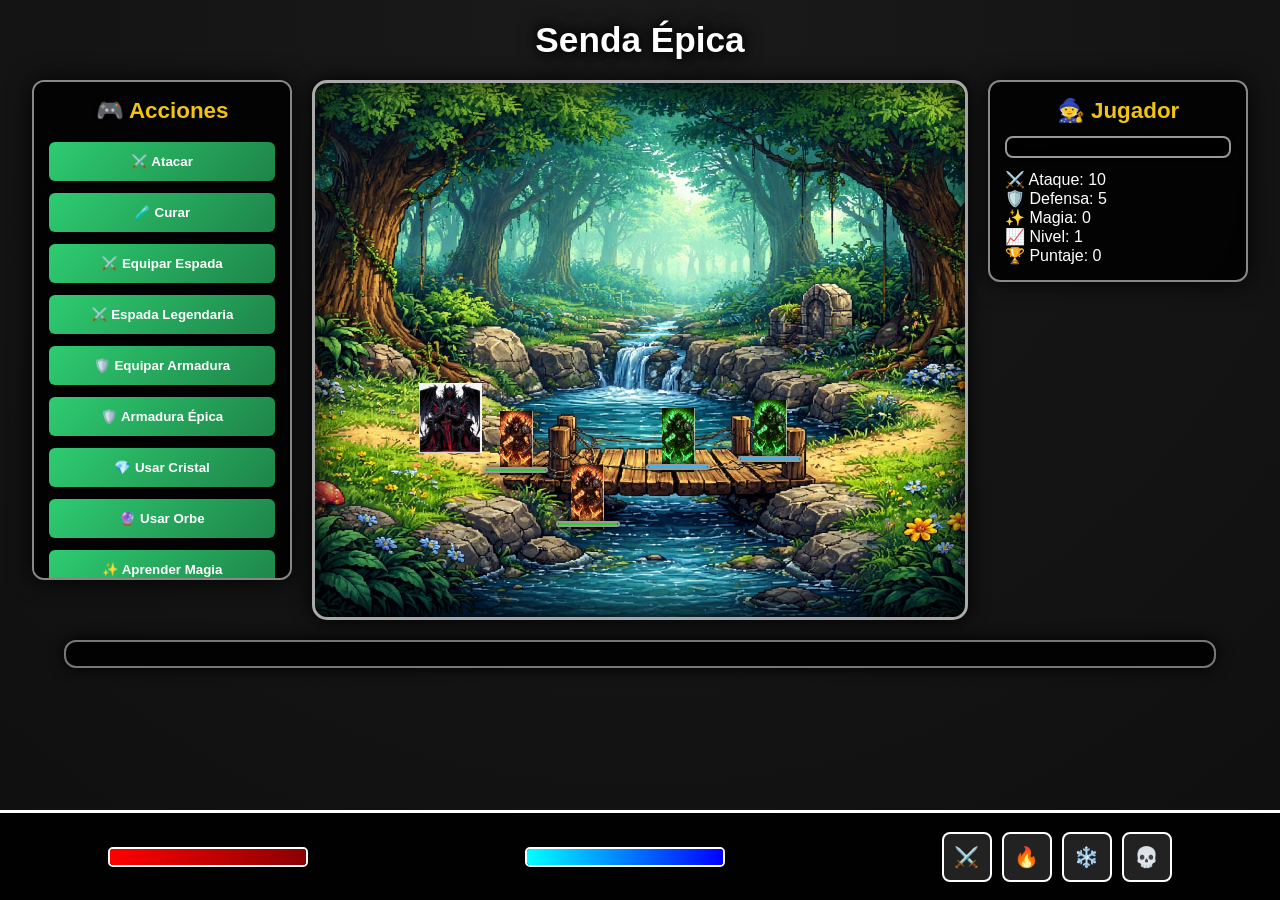
==== commit fdc86f79: "Update index.html" ====
--- a/index.html
+++ b/index.html
@@ -8,17 +8,17 @@
     <!-- CSS BASE -->
     <link rel="stylesheet" href="css/base.css">
     <link rel="stylesheet" href="css/pj.css">
-    <link rel="stylesheet" href="css/barrammorpg.css">
+    <link rel="stylesheet" href="css/barrammorpg.css"> <!-- NUEVO -->
     <link rel="stylesheet" href="css/respo.css">
 </head>
 <body>
 
-<h1>Senda Épica</h1>
+<center><h1>Senda Épica</h1></center>
 
-<!-- 🔥 NUEVO LAYOUT PRINCIPAL -->
+<!-- 🔥 NUEVO LAYOUT (NO rompe JS) -->
 <div class="game-layout">
 
-    <!-- ACCIONES (IZQUIERDA) -->
+    <!-- ACCIONES -->
     <div id="acciones" class="caja">
         <h2>🎮 Acciones</h2>
         
@@ -34,12 +34,12 @@
         <button id="abrirInventarioBtn">🎒 Inventario</button>
     </div>
 
-    <!-- ESCENARIO (CENTRO) -->
+    <!-- ESCENARIO (igual ID = NO rompe nada) -->
     <div id="escenario">
         <div id="gameArea"></div>
     </div>
 
-    <!-- JUGADOR (DERECHA) -->
+    <!-- JUGADOR -->
     <div id="infoJugador" class="caja">
         <h2>🧙 Jugador</h2>
 
@@ -56,7 +56,7 @@
 
 </div>
 
-<!-- INVENTARIO -->
+<!-- INVENTARIO (SIN CAMBIOS) -->
 <div id="ventanaInventario" class="ventana">
     <div class="ventana-contenido">
         <span id="cerrarInventario" class="cerrar">&times;</span>
@@ -64,7 +64,8 @@
         <ul id="listaInventario"></ul>
     </div>
 </div>
-<!-- 🔥 BARRA MMORPG -->
+
+<!-- 🔥 NUEVA BARRA MMORPG (NO interfiere con nada existente) -->
 <div id="barraRPG">
 
     <!-- VIDA -->
@@ -79,7 +80,7 @@
         <div class="hud-fill magia" id="magiaBarra"></div>
     </div>
 
-    <!-- HABILIDADES -->
+    <!-- SKILLS (aún no conectadas, pero seguras) -->
     <div class="skills">
         <button id="skill1">⚔️</button>
         <button id="skill2">🔥</button>
@@ -88,8 +89,10 @@
     </div>
 
 </div>
+
 <p id="mensaje" class="mensaje"></p>
 
+<!-- JS (MISMO ORDEN = IMPORTANTE) -->
 <script src="js/ui.js"></script>
 <script src="js/esce.js"></script>
 <script src="js/items.js"></script>
--- a/css/base.css
+++ b/css/base.css
@@ -5,12 +5,13 @@
     margin: 0;
     padding: 0;
     box-sizing: border-box;
+    font-family: 'Segoe UI', Tahoma, Geneva, Verdana, sans-serif;
+    transition: all 0.2s ease-in-out;
 }
 
 body {
-    background: linear-gradient(to bottom, #1a1a1a, #2c2c2c);
+    background: radial-gradient(circle at top, #1a1a1a, #0f0f0f);
     color: #fff;
-    font-family: 'Segoe UI', Tahoma, Geneva, Verdana, sans-serif;
     display: flex;
     flex-direction: column;
     align-items: center;
@@ -21,11 +22,11 @@
     margin: 20px 0;
     font-size: 2.2rem;
     text-align: center;
-    text-shadow: 2px 2px 8px #000;
-}
-
-/* ======================================= */
-/* 🔥 LAYOUT PRINCIPAL                     */
+    text-shadow: 0 0 10px #000, 0 0 20px #000;
+}
+
+/* ======================================= */
+/* 🔥 LAYOUT PRINCIPAL FIX PC              */
 /* ======================================= */
 .game-layout {
     display: flex;
@@ -34,6 +35,7 @@
     gap: 20px;
     width: 95%;
     max-width: 1400px;
+    flex-wrap: wrap; /* 🔥 SOLUCIÓN PC */
 }
 
 /* LATERALES */
@@ -48,14 +50,15 @@
 /* ======================================= */
 #escenario {
     flex: 1;
+    min-width: 300px;
     height: 450px;
     background: url('../img/fondo.jpg') no-repeat center center;
     background-size: cover;
-    border: 3px solid #fff;
+    border: 3px solid #aaa;
     border-radius: 15px;
     position: relative;
     overflow: hidden;
-    box-shadow: 0 0 20px #000 inset;
+    box-shadow: inset 0 0 40px #000, 0 0 20px #000;
 }
 
 #gameArea {
@@ -65,32 +68,56 @@
 }
 
 /* ======================================= */
-/* BARRAS                                  */
-/* ======================================= */
-.barra-vida, 
+/* PERSONAJES                              */
+/* ======================================= */
+#jugador {
+    width: 64px;
+    height: 64px;
+    background: url('../img/jugador.png') no-repeat center;
+    background-size: contain;
+    position: absolute;
+    z-index: 10;
+}
+
+.enemigo {
+    position: absolute;
+    background-size: contain;
+    background-repeat: no-repeat;
+    background-position: center;
+    z-index: 5;
+}
+
+/* ======================================= */
+/* 🔥 BARRAS PRO (VIDA + MAGIA)            */
+/* ======================================= */
+.barra-vida,
 #barraMagia {
     width: 100%;
     height: 22px;
-    background: rgba(0,0,0,0.5);
-    border: 2px solid #fff;
-    border-radius: 6px;
+    background: rgba(0,0,0,0.7);
+    border: 2px solid #999;
+    border-radius: 8px;
     overflow: hidden;
     margin-bottom: 12px;
-}
-
-.barra-vida div, 
+    box-shadow: inset 0 0 12px #000, 0 0 6px #000;
+}
+
+/* SOLO UNA BARRA DE VIDA REAL */
+#vidaJugadorFill {
+    height: 100%;
+    width: 100%;
+    border-radius: 6px;
+    transition: width 0.3s ease, background 0.3s ease;
+}
+
+/* MAGIA */
 #barraMagiaFill {
     height: 100%;
     width: 100%;
-    transition: width 0.3s ease-in-out;
-}
-
-#vidaJugadorFill {
-    background: linear-gradient(90deg, #e74c3c, #c0392b);
-}
-
-#barraMagiaFill {
-    background: linear-gradient(90deg, #3498db, #2980b9);
+    border-radius: 6px;
+    transition: width 0.3s ease;
+    background: linear-gradient(90deg, #00c3ff, #0044ff);
+    box-shadow: 0 0 10px #00c3ff;
 }
 
 /* ======================================= */
@@ -98,11 +125,12 @@
 /* ======================================= */
 .caja {
     background: rgba(0,0,0,0.85);
-    border: 2px solid #fff;
+    border: 2px solid #888;
     border-radius: 12px;
     padding: 15px;
     min-width: 220px;
-    box-shadow: 0 0 20px rgba(0,0,0,0.7);
+    box-shadow: 0 0 25px rgba(0,0,0,0.9);
+    backdrop-filter: blur(4px);
 }
 
 .caja h2 {
@@ -110,26 +138,38 @@
     font-size: 1.4rem;
     color: #f1c40f;
     text-align: center;
-}
-
-/* BOTONES */
+    text-shadow: 0 0 6px #000;
+}
+
+/* ======================================= */
+/* BOTONES PRO                             */
+/* ======================================= */
 .caja button {
     width: 100%;
     margin: 6px 0;
     padding: 12px;
-    background: linear-gradient(135deg, #2ecc71, #27ae60);
+    background: linear-gradient(135deg, #2ecc71, #1e8449);
     border: none;
     border-radius: 6px;
     color: #fff;
     font-weight: bold;
     cursor: pointer;
+    box-shadow: 0 4px 8px #000;
 }
 
 .caja button:hover {
     transform: scale(1.05);
-}
-
-/* SCROLL */
+    box-shadow: 0 0 12px #2ecc71;
+}
+
+.caja button:disabled {
+    background: #444;
+    cursor: not-allowed;
+}
+
+/* ======================================= */
+/* SCROLL ACCIONES                         */
+/* ======================================= */
 #acciones {
     max-height: 500px;
     overflow-y: auto;
@@ -143,10 +183,12 @@
     max-width: 1200px;
     margin-top: 20px;
     padding: 12px;
-    background: rgba(0,0,0,0.85);
-    border: 2px solid #fff;
+    background: rgba(0,0,0,0.9);
+    border: 2px solid #777;
     border-radius: 12px;
     text-align: center;
+    box-shadow: 0 0 15px #000;
+    white-space: pre-line;
 }
 
 /* ======================================= */
@@ -157,19 +199,61 @@
     position: fixed;
     width: 100%;
     height: 100%;
-    background: rgba(0,0,0,0.85);
+    background: rgba(0,0,0,0.9);
+    z-index: 100;
 }
 
 .ventana-contenido {
-    background: #222;
+    background: #1a1a1a;
     margin: 8% auto;
     padding: 20px;
-    border: 2px solid #fff;
+    border: 2px solid #888;
     width: 90%;
     max-width: 500px;
+    border-radius: 12px;
 }
 
 .cerrar {
     float: right;
     cursor: pointer;
-}
+    font-size: 1.5rem;
+}
+
+/* ======================================= */
+/* 🔥 RESPONSIVE PRO (ARREGLA PC Y MOBILE) */
+/* ======================================= */
+
+/* TABLET */
+@media (max-width: 1024px) {
+    .game-layout {
+        flex-direction: column;
+        align-items: center;
+    }
+
+    #acciones,
+    #infoJugador {
+        width: 90%;
+    }
+
+    #escenario {
+        width: 100%;
+        height: 350px;
+    }
+}
+
+/* CELULAR */
+@media (max-width: 600px) {
+    #escenario {
+        height: 280px;
+    }
+
+    .caja {
+        width: 100%;
+    }
+
+    #jugador,
+    .enemigo {
+        width: 45px;
+        height: 45px;
+    }
+}
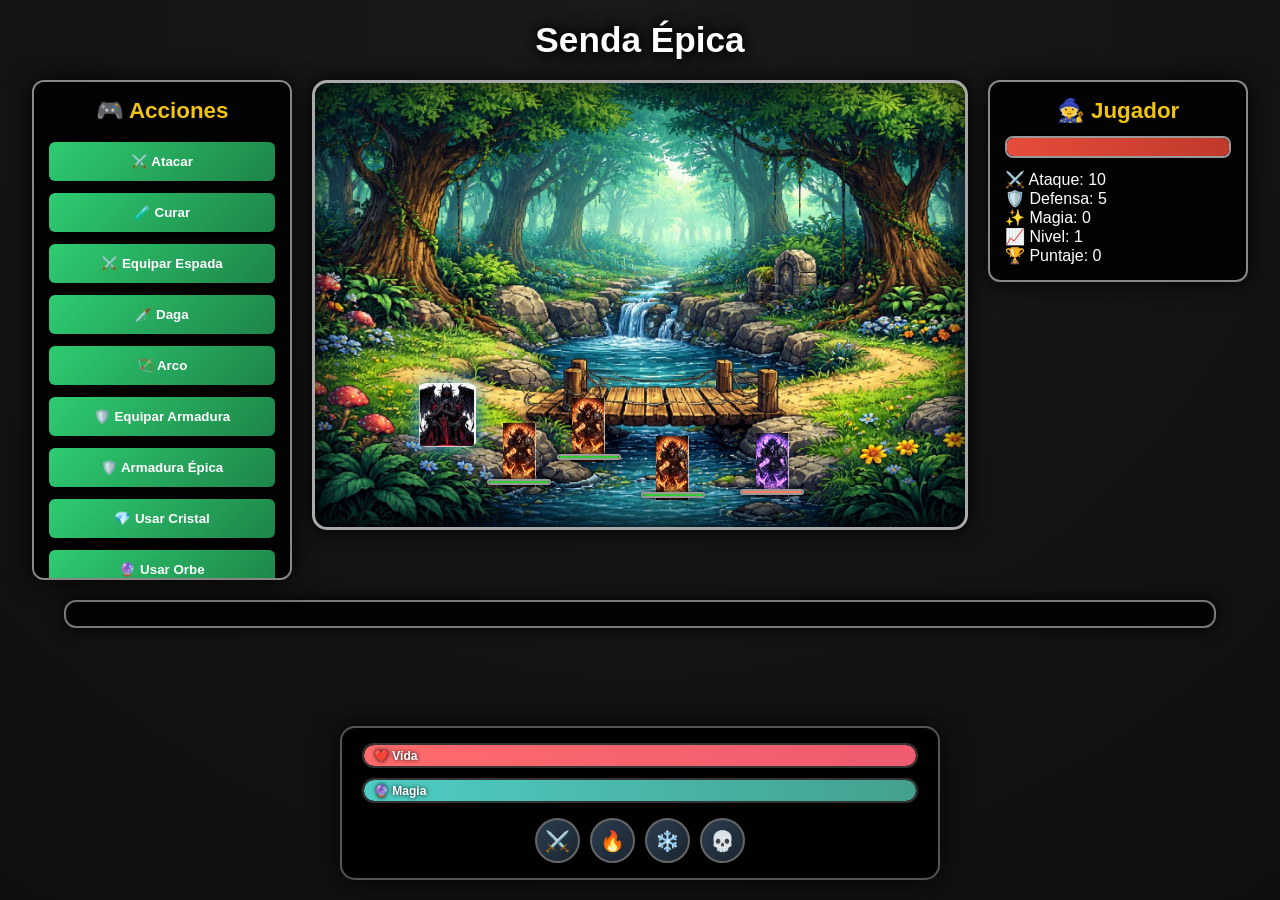
==== commit f2cfc7b4: "Update index.html" ====
--- a/index.html
+++ b/index.html
@@ -25,12 +25,22 @@
         <button id="atacarBtn">⚔️ Atacar</button>
         <button id="curarBtn">🧪 Curar</button>
         <button id="equiparArmaBtn">⚔️ Equipar Espada</button>
-        <button id="equiparEspadaLegendariaBtn">⚔️ Espada Legendaria</button>
+        <button id="equiparDagaBtn">🗡️ Daga</button>
+        <button id="equiparArcoBtn">🏹 Arco</button>
         <button id="equiparArmaduraBtn">🛡️ Equipar Armadura</button>
         <button id="equiparArmaduraEpicaBtn">🛡️ Armadura Épica</button>
         <button id="usarCristalBtn">💎 Usar Cristal</button>
         <button id="usarOrbeBtn">🔮 Usar Orbe</button>
         <button id="aprenderMagiaBtn">✨ Aprender Magia</button>
+        <button id="equiparCascoBtn">⛑️ Casco</button>
+        <button id="equiparCamisaBtn">👕 Camisa</button>
+        <button id="equiparGuantesBtn">🧤 Guantes</button>
+        <button id="equiparPantalonBtn">👖 Pantalón</button>
+        <button id="equiparBotasBtn">👢 Botas</button>
+        <button id="equiparCascoEpicoBtn">⛑️ Casco Épico</button>
+        <button id="equiparBotasEpicasBtn">👢 Botas Épicas</button>
+        <button id="equiparEspadaLegendariaBtn">⚔️ Espada Legendaria</button>
+        <button id="equiparArmaduraLegendariaBtn">🛡️ Armadura Legendaria</button>
         <button id="abrirInventarioBtn">🎒 Inventario</button>
     </div>
 
--- a/css/base.css
+++ b/css/base.css
@@ -1,4 +1,4 @@
-/* ======================================= */
+﻿/* ======================================= */
 /* RESET + BASE                            */
 /* ======================================= */
 * {
@@ -26,7 +26,7 @@
 }
 
 /* ======================================= */
-/* 🔥 LAYOUT PRINCIPAL FIX PC              */
+/* LAYOUT PRINCIPAL                        */
 /* ======================================= */
 .game-layout {
     display: flex;
@@ -35,7 +35,7 @@
     gap: 20px;
     width: 95%;
     max-width: 1400px;
-    flex-wrap: wrap; /* 🔥 SOLUCIÓN PC */
+    flex-wrap: wrap;
 }
 
 /* LATERALES */
@@ -68,59 +68,6 @@
 }
 
 /* ======================================= */
-/* PERSONAJES                              */
-/* ======================================= */
-#jugador {
-    width: 64px;
-    height: 64px;
-    background: url('../img/jugador.png') no-repeat center;
-    background-size: contain;
-    position: absolute;
-    z-index: 10;
-}
-
-.enemigo {
-    position: absolute;
-    background-size: contain;
-    background-repeat: no-repeat;
-    background-position: center;
-    z-index: 5;
-}
-
-/* ======================================= */
-/* 🔥 BARRAS PRO (VIDA + MAGIA)            */
-/* ======================================= */
-.barra-vida,
-#barraMagia {
-    width: 100%;
-    height: 22px;
-    background: rgba(0,0,0,0.7);
-    border: 2px solid #999;
-    border-radius: 8px;
-    overflow: hidden;
-    margin-bottom: 12px;
-    box-shadow: inset 0 0 12px #000, 0 0 6px #000;
-}
-
-/* SOLO UNA BARRA DE VIDA REAL */
-#vidaJugadorFill {
-    height: 100%;
-    width: 100%;
-    border-radius: 6px;
-    transition: width 0.3s ease, background 0.3s ease;
-}
-
-/* MAGIA */
-#barraMagiaFill {
-    height: 100%;
-    width: 100%;
-    border-radius: 6px;
-    transition: width 0.3s ease;
-    background: linear-gradient(90deg, #00c3ff, #0044ff);
-    box-shadow: 0 0 10px #00c3ff;
-}
-
-/* ======================================= */
 /* UI CAJAS                                */
 /* ======================================= */
 .caja {
@@ -133,39 +80,39 @@
     backdrop-filter: blur(4px);
 }
 
-.caja h2 {
-    margin-bottom: 12px;
-    font-size: 1.4rem;
-    color: #f1c40f;
-    text-align: center;
-    text-shadow: 0 0 6px #000;
-}
-
-/* ======================================= */
-/* BOTONES PRO                             */
-/* ======================================= */
-.caja button {
-    width: 100%;
-    margin: 6px 0;
-    padding: 12px;
-    background: linear-gradient(135deg, #2ecc71, #1e8449);
-    border: none;
-    border-radius: 6px;
-    color: #fff;
-    font-weight: bold;
-    cursor: pointer;
-    box-shadow: 0 4px 8px #000;
-}
-
-.caja button:hover {
-    transform: scale(1.05);
-    box-shadow: 0 0 12px #2ecc71;
-}
-
-.caja button:disabled {
-    background: #444;
-    cursor: not-allowed;
-}
+    .caja h2 {
+        margin-bottom: 12px;
+        font-size: 1.4rem;
+        color: #f1c40f;
+        text-align: center;
+        text-shadow: 0 0 6px #000;
+    }
+
+    /* ======================================= */
+    /* BOTONES PRO                             */
+    /* ======================================= */
+    .caja button {
+        width: 100%;
+        margin: 6px 0;
+        padding: 12px;
+        background: linear-gradient(135deg, #2ecc71, #1e8449);
+        border: none;
+        border-radius: 6px;
+        color: #fff;
+        font-weight: bold;
+        cursor: pointer;
+        box-shadow: 0 4px 8px #000;
+    }
+
+        .caja button:hover {
+            transform: scale(1.05);
+            box-shadow: 0 0 12px #2ecc71;
+        }
+
+        .caja button:disabled {
+            background: #444;
+            cursor: not-allowed;
+        }
 
 /* ======================================= */
 /* SCROLL ACCIONES                         */
@@ -201,6 +148,8 @@
     height: 100%;
     background: rgba(0,0,0,0.9);
     z-index: 100;
+    top: 0;
+    left: 0;
 }
 
 .ventana-contenido {
@@ -217,43 +166,46 @@
     float: right;
     cursor: pointer;
     font-size: 1.5rem;
-}
-
-/* ======================================= */
-/* 🔥 RESPONSIVE PRO (ARREGLA PC Y MOBILE) */
-/* ======================================= */
-
-/* TABLET */
-@media (max-width: 1024px) {
-    .game-layout {
-        flex-direction: column;
-        align-items: center;
-    }
-
-    #acciones,
-    #infoJugador {
-        width: 90%;
-    }
-
-    #escenario {
-        width: 100%;
-        height: 350px;
-    }
-}
-
-/* CELULAR */
-@media (max-width: 600px) {
-    #escenario {
-        height: 280px;
-    }
-
-    .caja {
-        width: 100%;
-    }
-
-    #jugador,
-    .enemigo {
-        width: 45px;
-        height: 45px;
-    }
-}
+    color: #fff;
+}
+
+/* ======================================= */
+/* MODAL GAME OVER                         */
+/* ======================================= */
+#modalGameOver {
+    position: fixed;
+    top: 0;
+    left: 0;
+    width: 100%;
+    height: 100%;
+    background: rgba(0,0,0,0.85);
+    display: none;
+    flex-direction: column;
+    align-items: center;
+    justify-content: center;
+    color: #fff;
+    font-size: 24px;
+    z-index: 1000;
+}
+
+    #modalGameOver p {
+        margin: 10px 0;
+        text-shadow: 0 0 10px #000;
+    }
+
+#reiniciarBtn {
+    padding: 15px 30px;
+    font-size: 20px;
+    cursor: pointer;
+    border: none;
+    border-radius: 8px;
+    background: linear-gradient(135deg, #28a745, #1e7e34);
+    color: #fff;
+    margin-top: 20px;
+    box-shadow: 0 4px 15px rgba(40, 167, 69, 0.4);
+    transition: transform 0.2s;
+}
+
+    #reiniciarBtn:hover {
+        transform: scale(1.05);
+    }
--- a/css/pj.css
+++ b/css/pj.css
@@ -1,52 +1,330 @@
-/* ===============================
-   JUGADOR
-=============================== */
+﻿/* ======================================= */
+/* JUGADOR - VERSIÓN IMPONENTE v3.0       */
+/* ======================================= */
 #jugador {
-    width: 70px;
-    height: 70px;
+    width: 64px;
+    height: 64px;
+    background: url('../img/jugador.png') no-repeat center;
+    background-size: contain;
     position: absolute;
-    left: 100px;
-    top: 300px;
     z-index: 10;
-
-    transition: transform 0.15s, box-shadow 0.2s;
-}
-
-/* ATAQUE */
+    cursor: grab;
+    transition: all 0.3s ease;
+    border-radius: 12px;
+    filter: drop-shadow(0 0 10px #3498db);
+    animation: auraJugador 2s ease-in-out infinite;
+}
+
+#jugador:active {
+    cursor: grabbing;
+    transform: scale(1.15);
+    filter: drop-shadow(0 0 20px #3498db) brightness(1.3);
+}
+
+/* Estados del jugador según vida */
+#jugador[data-vida="alta"] {
+    filter: drop-shadow(0 0 15px #2ecc71) brightness(1.1);
+    animation: auraJugadorSaludable 2s ease-in-out infinite;
+}
+
+#jugador[data-vida="media"] {
+    filter: drop-shadow(0 0 12px #f1c40f);
+    animation: auraJugador 2s ease-in-out infinite;
+}
+
+#jugador[data-vida="baja"] {
+    filter: drop-shadow(0 0 20px #e74c3c) brightness(0.9);
+    animation: pulsoPeligro 0.8s ease-in-out infinite;
+}
+
+#jugador[data-vida="critica"] {
+    filter: drop-shadow(0 0 25px #c0392b) sepia(0.3);
+    animation: pulsoCritico 0.5s ease-in-out infinite;
+}
+
+/* Animaciones del jugador */
+@keyframes auraJugador {
+    0%, 100% {
+        filter: drop-shadow(0 0 8px #3498db) brightness(1);
+        transform: scale(1);
+    }
+    50% {
+        filter: drop-shadow(0 0 16px #3498db) brightness(1.2);
+        transform: scale(1.02);
+    }
+}
+
+@keyframes auraJugadorSaludable {
+    0%, 100% {
+        filter: drop-shadow(0 0 10px #2ecc71);
+        transform: translateY(0);
+    }
+    50% {
+        filter: drop-shadow(0 0 20px #2ecc71);
+        transform: translateY(-3px);
+    }
+}
+
+@keyframes pulsoPeligro {
+    0%, 100% {
+        filter: drop-shadow(0 0 15px #e74c3c);
+        transform: scale(1);
+    }
+    50% {
+        filter: drop-shadow(0 0 25px #e74c3c) brightness(1.1);
+        transform: scale(1.05);
+    }
+}
+
+@keyframes pulsoCritico {
+    0%, 100% {
+        filter: drop-shadow(0 0 20px #c0392b) sepia(0.3);
+        transform: scale(1);
+    }
+    50% {
+        filter: drop-shadow(0 0 30px #e74c3c) sepia(0.5) brightness(1.2);
+        transform: scale(1.08);
+    }
+}
+
+/* Efecto al atacar */
 #jugador.atacando {
-    transform: scale(1.2);
-}
-
-/* ===============================
-   ENEMIGOS
-=============================== */
+    animation: ataqueEpico 0.3s ease-out !important;
+}
+
+@keyframes ataqueEpico {
+    0% { transform: scale(1) rotate(0deg); }
+    30% { transform: scale(1.3) rotate(-10deg); filter: drop-shadow(0 0 30px #f1c40f); }
+    60% { transform: scale(1.2) rotate(10deg); filter: drop-shadow(0 0 40px #fff); }
+    100% { transform: scale(1) rotate(0deg); }
+}
+
+/* Efecto al recibir daño */
+#jugador.danado {
+    animation: danioRecibido 0.4s ease-out !important;
+}
+
+@keyframes danioRecibido {
+    0%, 100% { filter: drop-shadow(0 0 10px currentColor); transform: translateX(0); }
+    20% { filter: drop-shadow(0 0 25px #e74c3c) brightness(2) sepia(1) hue-rotate(-50deg); transform: translateX(-10px); }
+    40% { transform: translateX(10px); }
+    60% { transform: translateX(-5px); }
+    80% { transform: translateX(5px); }
+}
+
+/* Efecto de curación */
+#jugador.curandose {
+    animation: curacionAura 1s ease-out;
+}
+
+@keyframes curacionAura {
+    0% { filter: drop-shadow(0 0 10px currentColor); }
+    50% { filter: drop-shadow(0 0 40px #2ecc71) brightness(1.5); transform: scale(1.1); }
+    100% { filter: drop-shadow(0 0 10px currentColor); transform: scale(1); }
+}
+
+/* Niveles épicos */
+#jugador[data-nivel="bajo"] {
+    border: 2px solid #95a5a6;
+}
+
+#jugador[data-nivel="medio"] {
+    border: 3px solid #f1c40f;
+    box-shadow: 0 0 20px rgba(241, 196, 15, 0.3);
+}
+
+#jugador[data-nivel="alto"] {
+    border: 3px solid #e67e22;
+    box-shadow: 0 0 30px rgba(230, 126, 34, 0.5);
+    animation: auraCampeon 2s ease-in-out infinite;
+}
+
+#jugador[data-nivel="legendario"] {
+    border: 4px solid;
+    border-image: linear-gradient(45deg, #f1c40f, #e67e22, #9b59b6, #3498db) 1;
+    box-shadow: 0 0 40px rgba(155, 89, 182, 0.6);
+    animation: auraLegendaria 1.5s ease-in-out infinite;
+}
+
+@keyframes auraCampeon {
+    0%, 100% { box-shadow: 0 0 20px rgba(230, 126, 34, 0.5); }
+    50% { box-shadow: 0 0 40px rgba(230, 126, 34, 0.8), 0 0 60px rgba(241, 196, 15, 0.4); }
+}
+
+@keyframes auraLegendaria {
+    0% { box-shadow: 0 0 30px rgba(155, 89, 182, 0.6); filter: drop-shadow(0 0 15px #9b59b6) hue-rotate(0deg); }
+    25% { box-shadow: 0 0 50px rgba(52, 152, 219, 0.8); filter: drop-shadow(0 0 20px #3498db) hue-rotate(90deg); }
+    50% { box-shadow: 0 0 70px rgba(241, 196, 15, 1); filter: drop-shadow(0 0 25px #f1c40f) hue-rotate(180deg); }
+    75% { box-shadow: 0 0 50px rgba(230, 126, 34, 0.8); filter: drop-shadow(0 0 20px #e67e22) hue-rotate(270deg); }
+    100% { box-shadow: 0 0 30px rgba(155, 89, 182, 0.6); filter: drop-shadow(0 0 15px #9b59b6) hue-rotate(360deg); }
+}
+
+/* Partículas de poder */
+#jugador::before {
+    content: '';
+    position: absolute;
+    top: -10px;
+    left: -10px;
+    right: -10px;
+    bottom: -10px;
+    border-radius: 50%;
+    background: radial-gradient(circle, transparent 40%, currentColor 70%, transparent 100%);
+    opacity: 0;
+    z-index: -1;
+    animation: particulasPoder 3s ease-in-out infinite;
+}
+
+#jugador[data-nivel="legendario"]::before {
+    opacity: 0.3;
+}
+
+@keyframes particulasPoder {
+    0%, 100% { transform: scale(0.8) rotate(0deg); opacity: 0; }
+    50% { transform: scale(1.2) rotate(180deg); opacity: 0.3; }
+}
+
+/* ======================================= */
+/* ENEMIGOS                               */
+/* ======================================= */
 .enemigo {
     position: absolute;
-    transition: transform 0.2s;
-}
-
-.enemigo:hover {
-    transform: scale(1.1);
-}
-
-/* ===============================
-   EFECTOS
-=============================== */
+    background-size: contain;
+    background-repeat: no-repeat;
+    background-position: center;
+    z-index: 5;
+    transition: transform 0.1s;
+}
+
+/* Enemigos por clase */
+.enemigo[data-clase="mago"] {
+    filter: drop-shadow(0 0 8px #9b59b6);
+    animation: flotarMago 2s ease-in-out infinite;
+}
+
+.enemigo[data-clase="guerrero"] {
+    filter: drop-shadow(0 0 8px #e74c3c);
+    animation: temblarGuerrero 0.5s ease-in-out infinite;
+}
+
+.enemigo[data-clase="arquero"] {
+    filter: drop-shadow(0 0 8px #27ae60);
+    animation: apuntarArquero 1s ease-in-out infinite;
+}
+
+.enemigo[data-clase="esqueleto"] {
+    filter: drop-shadow(0 0 8px #95a5a6) brightness(0.9);
+    animation: huesos 1.5s ease-in-out infinite;
+}
+
+@keyframes flotarMago {
+    0%, 100% { transform: translateY(0) rotate(0deg); }
+    50% { transform: translateY(-8px) rotate(2deg); }
+}
+
+@keyframes temblarGuerrero {
+    0%, 100% { transform: translateX(0); }
+    25% { transform: translateX(-3px); }
+    75% { transform: translateX(3px); }
+}
+
+@keyframes apuntarArquero {
+    0%, 100% { transform: scale(1); }
+    50% { transform: scale(1.05) translateX(5px); }
+}
+
+@keyframes huesos {
+    0%, 100% { opacity: 1; }
+    50% { opacity: 0.8; }
+    75% { transform: rotate(1deg); }
+}
+
+/* Jefes */
+.enemigo.jefe {
+    animation: auraJefe 1s ease-in-out infinite !important;
+}
+
+@keyframes auraJefe {
+    0%, 100% { transform: scale(1); filter: brightness(1) drop-shadow(0 0 20px currentColor); }
+    50% { transform: scale(1.05); filter: brightness(1.2) drop-shadow(0 0 40px currentColor); }
+}
+
+/* ======================================= */
+/* BARRAS DE VIDA                          */
+/* ======================================= */
+.barra-vida {
+    width: 100%;
+    height: 22px;
+    background: rgba(0,0,0,0.7);
+    border: 2px solid #999;
+    border-radius: 8px;
+    overflow: hidden;
+    margin-bottom: 12px;
+    box-shadow: inset 0 0 12px #000, 0 0 6px #000;
+}
+
+#vidaJugadorFill {
+    height: 100%;
+    width: 100%;
+    background: linear-gradient(90deg, #e74c3c, #c0392b);
+    border-radius: 6px;
+    transition: width 0.3s ease, background 0.3s ease;
+}
+
+.barra-vida-enemigo {
+    position: absolute;
+    bottom: -10px;
+    left: 0;
+    width: 100%;
+    height: 6px;
+    background: rgba(0,0,0,0.5);
+    border-radius: 3px;
+    overflow: hidden;
+}
+
+.barra-vida-enemigo-fill {
+    width: 100%;
+    height: 100%;
+    background: limegreen;
+    border-radius: 3px;
+    transition: width 0.3s ease;
+}
+
+.barra-vida-enemigo-fill.jefe {
+    background: #e74c3c;
+}
+
+/* Animaciones base */
 .animado {
-    animation: flotar 2s infinite;
-}
-
-@keyframes flotar {
-    0% { transform: translateY(0); }
-    50% { transform: translateY(-5px); }
-    100% { transform: translateY(0); }
-}
-
-.golpe {
-    animation: golpeFlash 0.2s;
-}
-
-@keyframes golpeFlash {
-    0% { transform: scale(1.1); }
-    100% { transform: scale(1); }
-}
+    animation: idle 1s ease-in-out infinite;
+}
+
+@keyframes idle {
+    0%, 100% { transform: translateY(0); }
+    50% { transform: translateY(-3px); }
+}
+
+@keyframes caminar {
+    0% { transform: translateX(0); }
+    25% { transform: translateX(5px); }
+    50% { transform: translateX(0); }
+    75% { transform: translateX(-5px); }
+    100% { transform: translateX(0); }
+}
+
+.enemigo.jefe {
+    animation: caminar 0.8s steps(4) infinite;
+    box-shadow: 0 0 30px red;
+}
+
+/* Filtros por IA */
+.enemigo[data-ia="agresivo"] {
+    filter: hue-rotate(0deg);
+}
+
+.enemigo[data-ia="defensivo"] {
+    filter: hue-rotate(90deg);
+}
+
+.enemigo[data-ia="mago"] {
+    filter: hue-rotate(250deg);
+}
--- a/css/barrammorpg.css
+++ b/css/barrammorpg.css
@@ -1,68 +1,89 @@
-/* ======================================= */
-/* 🔥 BARRA MMORPG                          */
-/* ======================================= */
-#barraRPG {
-    position: fixed;
-    bottom: 0;
-    left: 0;
-    width: 100%;
-    height: 90px;
-    background: rgba(0,0,0,0.9);
-    border-top: 3px solid #fff;
-    display: flex;
-    align-items: center;
-    justify-content: space-around;
-    z-index: 999;
-}
-
-/* BARRAS */
-.hud-bar {
-    width: 200px;
-    height: 20px;
-    background: #111;
-    border: 2px solid #fff;
-    border-radius: 5px;
-    overflow: hidden;
-    position: relative;
-}
-
-.hud-fill {
-    height: 100%;
-    width: 100%;
-}
-
-.hud-fill.vida {
-    background: linear-gradient(90deg, red, darkred);
-}
-
-.hud-fill.magia {
-    background: linear-gradient(90deg, cyan, blue);
-}
-
-.hud-label {
-    position: absolute;
-    width: 100%;
-    text-align: center;
-    font-size: 12px;
-    top: -18px;
-}
-
-/* SKILLS */
-.skills {
-    display: flex;
-    gap: 10px;
-}
-
-.skills button {
-    width: 50px;
-    height: 50px;
-    font-size: 20px;
-    border-radius: 8px;
-    border: 2px solid #fff;
-    background: #222;
-    cursor: pointer;
-}
-
-.skills button:hover {
-    transform: scale(1.1);
-}
+﻿/* ======================================= */
+/* BARRA MMORPG                            */
+/* ======================================= */
+#barraRPG {
+    position: fixed;
+    bottom: 20px;
+    left: 50%;
+    transform: translateX(-50%);
+    width: 90%;
+    max-width: 600px;
+    background: rgba(0, 0, 0, 0.9);
+    border: 2px solid #555;
+    border-radius: 15px;
+    padding: 15px 20px;
+    display: flex;
+    flex-direction: column;
+    gap: 10px;
+    box-shadow: 0 0 30px rgba(0,0,0,0.8);
+    z-index: 50;
+}
+
+.hud-bar {
+    position: relative;
+    height: 25px;
+    background: rgba(0,0,0,0.6);
+    border-radius: 12px;
+    overflow: hidden;
+    border: 2px solid #333;
+}
+
+.hud-label {
+    position: absolute;
+    left: 10px;
+    top: 50%;
+    transform: translateY(-50%);
+    font-size: 12px;
+    font-weight: bold;
+    color: #fff;
+    text-shadow: 0 0 4px #000;
+    z-index: 2;
+}
+
+.hud-fill {
+    height: 100%;
+    border-radius: 10px;
+    transition: width 0.3s ease;
+    position: relative;
+}
+
+    .hud-fill.vida {
+        background: linear-gradient(90deg, #ff6b6b, #ee5a6f);
+        box-shadow: 0 0 10px rgba(255, 107, 107, 0.5);
+    }
+
+    .hud-fill.magia {
+        background: linear-gradient(90deg, #4ecdc4, #44a08d);
+        box-shadow: 0 0 10px rgba(78, 205, 196, 0.5);
+    }
+
+/* Skills */
+.skills {
+    display: flex;
+    justify-content: center;
+    gap: 10px;
+    margin-top: 5px;
+}
+
+    .skills button {
+        width: 45px;
+        height: 45px;
+        border-radius: 50%;
+        border: 2px solid #666;
+        background: linear-gradient(135deg, #2c3e50, #1a252f);
+        color: #fff;
+        font-size: 20px;
+        cursor: pointer;
+        transition: all 0.2s;
+        box-shadow: 0 4px 10px rgba(0,0,0,0.5);
+    }
+
+        .skills button:hover {
+            transform: scale(1.1);
+            border-color: #fff;
+            box-shadow: 0 0 15px rgba(255,255,255,0.3);
+        }
+
+        .skills button:active {
+            transform: scale(0.95);
+        }
--- a/css/respo.css
+++ b/css/respo.css
@@ -1,8 +1,9 @@
-/* ===============================
-   📱 MOBILE
-=============================== */
-@media (max-width: 768px) {
+﻿/* ======================================= */
+/* RESPONSIVE PRO                          */
+/* ======================================= */
 
+/* TABLET */
+@media (max-width: 1024px) {
     .game-layout {
         flex-direction: column;
         align-items: center;
@@ -10,53 +11,70 @@
 
     #acciones,
     #infoJugador {
-        width: 100%;
+        width: 90%;
+        max-width: 500px;
     }
 
     #escenario {
         width: 100%;
-        height: 300px;
+        height: 350px;
+        order: -1;
+    }
+
+    #barraRPG {
+        position: relative;
+        bottom: auto;
+        left: auto;
+        transform: none;
+        margin-top: 20px;
+        width: 95%;
+    }
+}
+
+/* CELULAR */
+@media (max-width: 600px) {
+    h1 {
+        font-size: 1.8rem;
+    }
+
+    #escenario {
+        height: 280px;
     }
 
     .caja {
-        width: 90%;
+        width: 100%;
+        padding: 10px;
     }
 
-    h1 {
-        font-size: 20px;
+        .caja h2 {
+            font-size: 1.2rem;
+        }
+
+    #jugador,
+    .enemigo {
+        width: 45px;
+        height: 45px;
+    }
+
+    .skills button {
+        width: 40px;
+        height: 40px;
+        font-size: 18px;
+    }
+
+    .hud-label {
+        font-size: 10px;
     }
 }
 
-/* ===============================
-   📲 TABLET
-=============================== */
-@media (min-width: 769px) and (max-width: 1024px) {
-
+/* MUY PEQUEÑO */
+@media (max-width: 400px) {
     #escenario {
-        height: 50vh;
+        height: 220px;
     }
 
-    .caja {
-        width: 220px;
+    .caja button {
+        padding: 10px;
+        font-size: 14px;
     }
 }
-
-/* ===============================
-   💻 DESKTOP GRANDE
-=============================== */
-@media (min-width: 1025px) {
-
-    #escenario {
-        height: 60vh;
-    }
-}
-
-/* ===============================
-   🖥️ ULTRA WIDE
-=============================== */
-@media (min-width: 1440px) {
-
-    #escenario {
-        height: 70vh;
-    }
-}
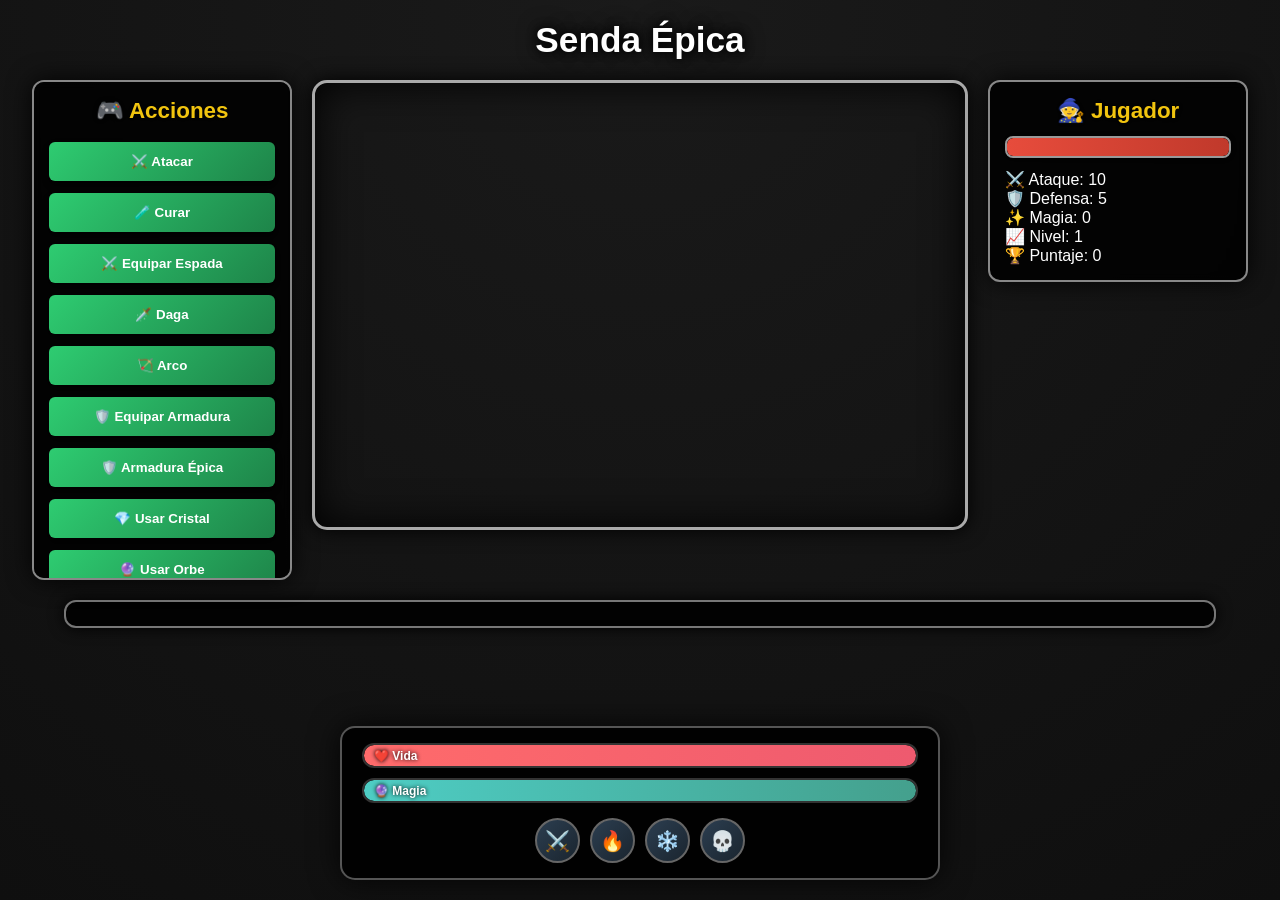
==== commit 4d70d2e3: "Update index.html" ====
--- a/index.html
+++ b/index.html
@@ -5,23 +5,22 @@
     <meta name="viewport" content="width=device-width, initial-scale=1.0">
     <title>Senda Épica</title>
 
-    <!-- CSS BASE -->
+    <!-- CSS -->
     <link rel="stylesheet" href="css/base.css">
     <link rel="stylesheet" href="css/pj.css">
-    <link rel="stylesheet" href="css/barrammorpg.css"> <!-- NUEVO -->
+    <link rel="stylesheet" href="css/barrammorpg.css">
     <link rel="stylesheet" href="css/respo.css">
 </head>
 <body>
 
-<center><h1>Senda Épica</h1></center>
+    <center><h1>Senda Épica</h1></center>
 
-<!-- 🔥 NUEVO LAYOUT (NO rompe JS) -->
-<div class="game-layout">
+    <div class="game-layout">
 
-    <!-- ACCIONES -->
-    <div id="acciones" class="caja">
-        <h2>🎮 Acciones</h2>
-        
+        <!-- ACCIONES -->
+        <div id="acciones" class="caja">
+            <h2>🎮 Acciones</h2>
+
         <button id="atacarBtn">⚔️ Atacar</button>
         <button id="curarBtn">🧪 Curar</button>
         <button id="equiparArmaBtn">⚔️ Equipar Espada</button>
@@ -42,74 +41,66 @@
         <button id="equiparEspadaLegendariaBtn">⚔️ Espada Legendaria</button>
         <button id="equiparArmaduraLegendariaBtn">🛡️ Armadura Legendaria</button>
         <button id="abrirInventarioBtn">🎒 Inventario</button>
+        </div>
+
+        <!-- ESCENARIO -->
+        <div id="escenario">
+            <div id="gameArea"></div>
+        </div>
+
+        <!-- INFO JUGADOR -->
+        <div id="infoJugador" class="caja">
+            <h2>🧙 Jugador</h2>
+
+            <div class="barra-vida">
+                <div id="vidaJugadorFill"></div>
+            </div>
+
+            <p>⚔️ Ataque: <span id="ataqueJugador">10</span></p>
+            <p>🛡️ Defensa: <span id="defensaJugador">5</span></p>
+            <p>✨ Magia: <span id="magiaJugador">0</span></p>
+            <p>📈 Nivel: <span id="nivelJugador">1</span></p>
+            <p>🏆 Puntaje: <span id="puntaje">0</span></p>
+        </div>
+
     </div>
 
-    <!-- ESCENARIO (igual ID = NO rompe nada) -->
-    <div id="escenario">
-        <div id="gameArea"></div>
+    <!-- INVENTARIO MODAL -->
+    <div id="ventanaInventario" class="ventana">
+        <div class="ventana-contenido">
+            <span id="cerrarInventario" class="cerrar">&times;</span>
+            <h2>🎒 Inventario</h2>
+            <ul id="listaInventario"></ul>
+        </div>
     </div>
 
-    <!-- JUGADOR -->
-    <div id="infoJugador" class="caja">
-        <h2>🧙 Jugador</h2>
-
-        <div class="barra-vida">
-            <div id="vidaJugadorFill"></div>
+    <!-- BARRA MMORPG -->
+    <div id="barraRPG">
+        <div class="hud-bar">
+            <div class="hud-label">❤️ Vida</div>
+            <div class="hud-fill vida" id="vidaBarra"></div>
         </div>
-
-        <p>⚔️ Ataque: <span id="ataqueJugador">10</span></p>
-        <p>🛡️ Defensa: <span id="defensaJugador">5</span></p>
-        <p>✨ Magia: <span id="magiaJugador">0</span></p>
-        <p>📈 Nivel: <span id="nivelJugador">1</span></p>
-        <p>🏆 Puntaje: <span id="puntaje">0</span></p>
+        <div class="hud-bar">
+            <div class="hud-label">🔮 Magia</div>
+            <div class="hud-fill magia" id="magiaBarra"></div>
+        </div>
+        <div class="skills">
+            <button id="skill1">⚔️</button>
+            <button id="skill2">🔥</button>
+            <button id="skill3">❄️</button>
+            <button id="skill4">💀</button>
+        </div>
     </div>
 
-</div>
+    <p id="mensaje" class="mensaje"></p>
 
-<!-- INVENTARIO (SIN CAMBIOS) -->
-<div id="ventanaInventario" class="ventana">
-    <div class="ventana-contenido">
-        <span id="cerrarInventario" class="cerrar">&times;</span>
-        <h2>🎒 Inventario</h2>
-        <ul id="listaInventario"></ul>
-    </div>
-</div>
-
-<!-- 🔥 NUEVA BARRA MMORPG (NO interfiere con nada existente) -->
-<div id="barraRPG">
-
-    <!-- VIDA -->
-    <div class="hud-bar">
-        <div class="hud-label">❤️ Vida</div>
-        <div class="hud-fill vida" id="vidaBarra"></div>
-    </div>
-
-    <!-- MAGIA -->
-    <div class="hud-bar">
-        <div class="hud-label">🔮 Magia</div>
-        <div class="hud-fill magia" id="magiaBarra"></div>
-    </div>
-
-    <!-- SKILLS (aún no conectadas, pero seguras) -->
-    <div class="skills">
-        <button id="skill1">⚔️</button>
-        <button id="skill2">🔥</button>
-        <button id="skill3">❄️</button>
-        <button id="skill4">💀</button>
-    </div>
-
-</div>
-
-<p id="mensaje" class="mensaje"></p>
-
-<!-- JS (MISMO ORDEN = IMPORTANTE) -->
-<script src="js/ui.js"></script>
-<script src="js/esce.js"></script>
-<script src="js/items.js"></script>
-<script src="js/darloot.js"></script>
-<script src="js/main.js"></script>
-<script src="js/reinicio.js"></script>
-<script src="js/fnc.js"></script>
+    <!-- JS - ORDEN CRÍTICO: primero definiciones, lógica, luego render -->
+    <script src="js/main.js"></script>
+    <script src="js/ui.js"></script>
+    <script src="js/items.js"></script>
+    <script src="js/darloot.js"></script>
+    <script src="js/reinicio.js"></script>
+    <script src="js/esce.js"></script>
 
 </body>
 </html>
